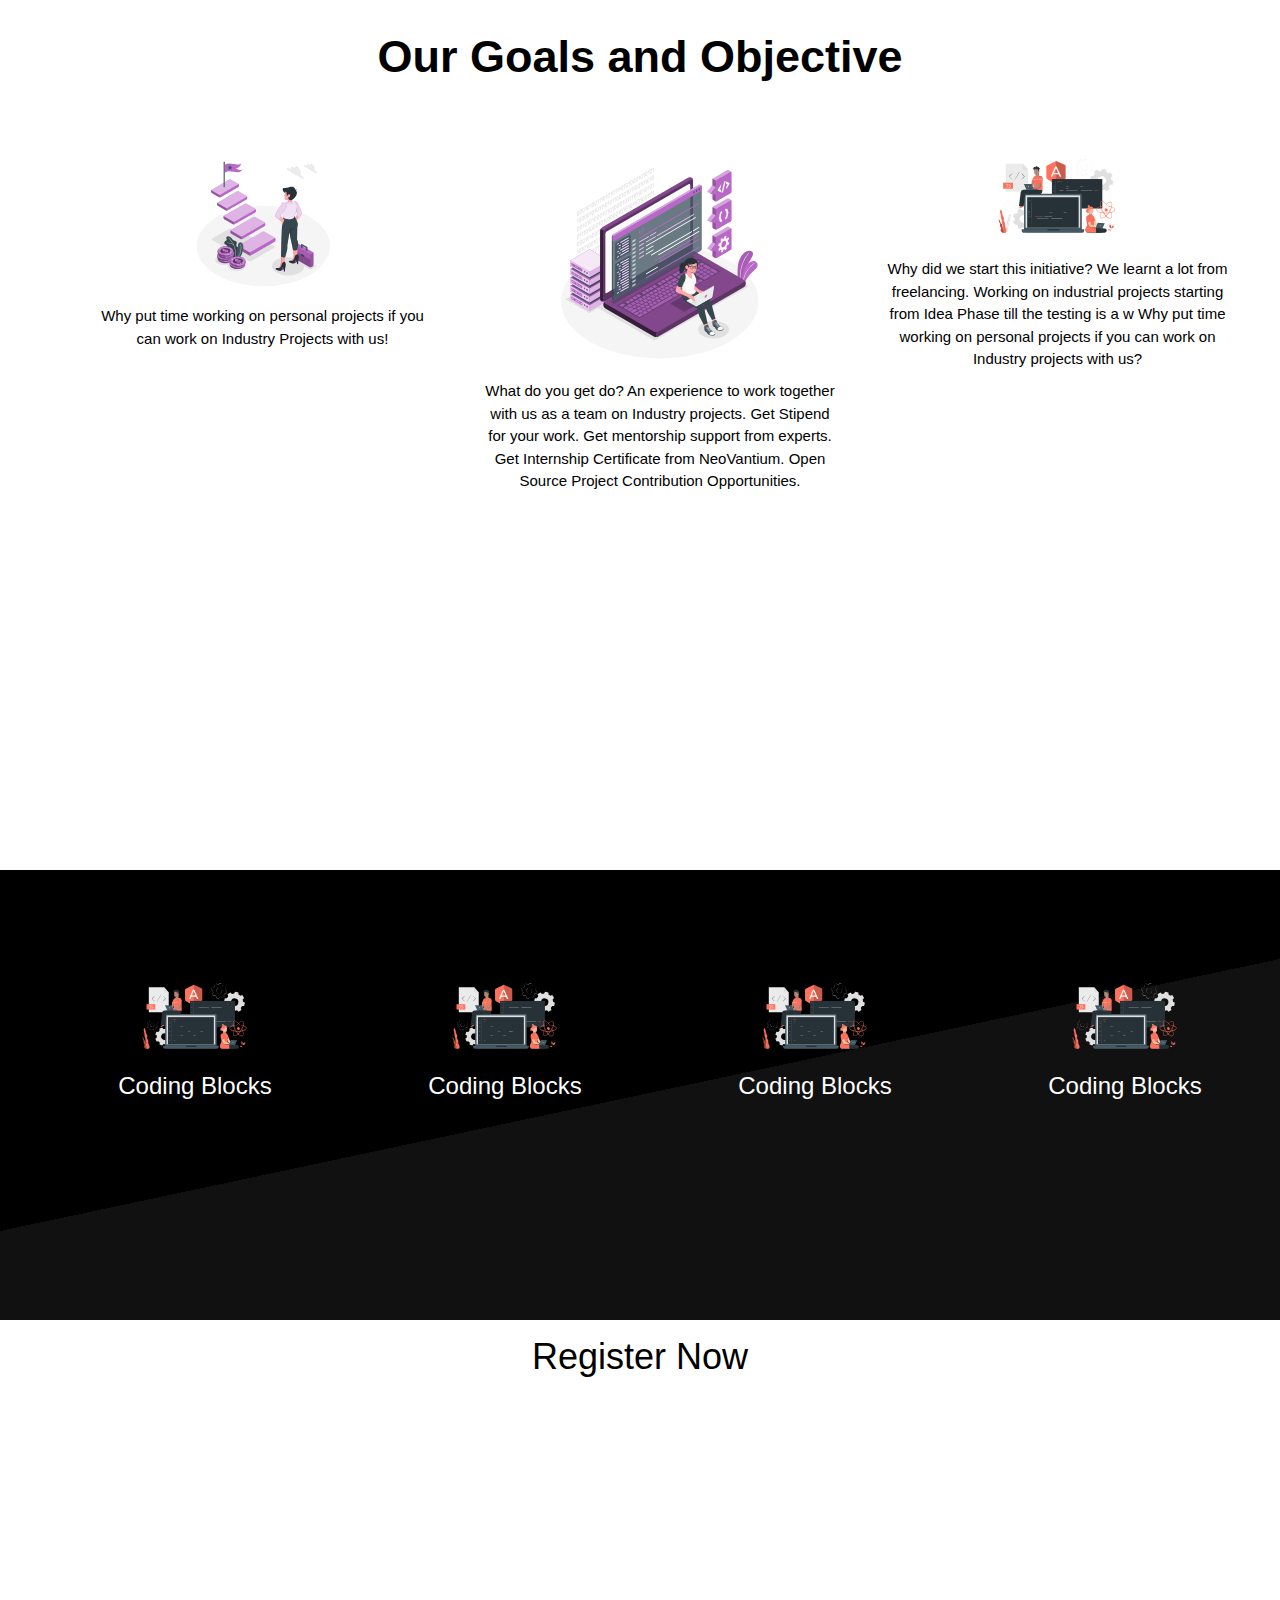
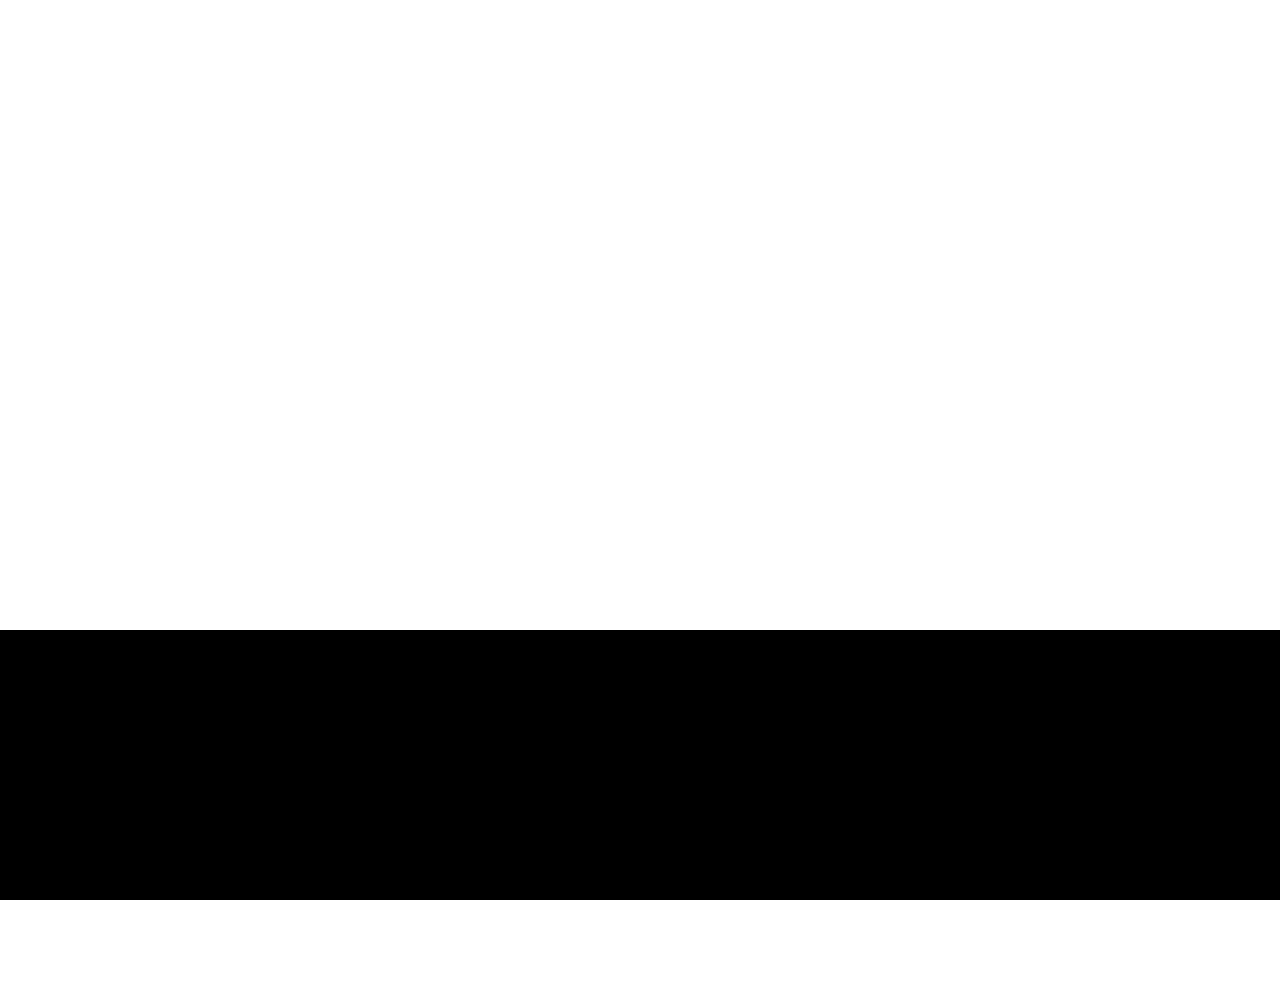
==== index.html @ f8fdfac6 "logo changed" ====
<!DOCTYPE html>
<html lang="en">
<head>
    <!-- Global site tag (gtag.js) - Google Analytics -->
    <link rel="stylesheet" href="https://www.w3schools.com/w3css/4/w3.css">
    <script async src="https://www.googletagmanager.com/gtag/js?id=UA-147438160-1"></script>
    <script>
        window.dataLayer = window.dataLayer || [];

        function gtag() {
            dataLayer.push(arguments);
        }

        gtag('js', new Date());

        gtag('config', 'UA-147438160-1');
    </script>


    <title>NeoVantium</title>

<!--    <meta http-equiv="content-type" content="text/html; charset=utf-8">-->
<!--    <meta name="description" content="Cyber Security and Machine Learning Enthusiast"/>-->
<!--    <meta name="viewport" content="width=device-width, initial-scale=1.0, user-scalable=0"/>-->
<!--    <meta name="theme-color" content="#212121">-->

<!--    <meta name="twitter:card" content="summary">-->
<!--    <meta name="twitter:site" content="Kingsmanvk">-->
<!--    <meta name="twitter:title" content="Vedant Khairnar — Cyber Security and Machine Learning Enthusiast">-->
<!--    <meta name="twitter:description" content="Cyber Security and Machine Learning Enthusiast">-->
<!--    <meta name="twitter:creator" content="@kingsmanvk">-->

<!--    <meta property="fb:admins" content="100000581280466"/>-->
<!--    <meta property="fb:app_id" content="1473140929606808"/>-->
<!--    <meta property="og:type" content="profile"/>-->
<!--    <meta property="profile:first_name" content="Vedant"/>-->
<!--    <meta property="profile:last_name" content="Khairnar"/>-->
<!--    <meta property="profile:gender" content="male"/>-->
<!--    <meta property="profile:username" content="Kingsmanvk"/>-->
<!--    <meta property="og:site_name" content="Vedant Khairnar"/>-->
<!--    <meta property="og:title" content="Vedant Khairnar — Cyber Security and Machine Learning Enthusiast"/>-->
<!--    <meta property="og:description" content="Cyber Security and Machine Learning Enthusiast"/>-->
<!--    <meta property="og:image" content="/images/sharing.png"/>-->

<!--    <meta name="google-site-verification" content="-RpIQCfiShG8MdCN9zyQwUs7j0xTHOzeqZyB7f8e0qk"/>-->

<!--    <link rel='stylesheet'-->
<!--          href='https://fonts.googleapis.com/css?family=Titillium+Web:600,300|Expletus+Sans:300,700|Domine:400,700'>-->
    <link rel="stylesheet" href="https://use.fontawesome.com/releases/v5.3.1/css/all.css">
    <link rel="stylesheet" href="https://cdn.jsdelivr.net/npm/aos@2.3.3/dist/aos.css">

    <link rel="stylesheet" href="css/base.css">
    <link rel="stylesheet" href="css/main.css">

<!--    <link rel="shortcut icon" href="logo.jpg" type="image/x-icon">-->
<!--    <link rel="icon" href="logo.jpg" type="image/x-icon">-->

    <script type='application/ld+json'>
        {
            "@context": "http://www.schema.org",
            "@type": "Person",
            "name": "Vedant Khairnar",
            "jobTitle": "Cyber Security and Machine Learning Enthusiast",
            "url": "https://vedantkhairnar.github.io",
            "address": {
                "@type": "PostalAddress",
                "addressLocality": "Nagpur",
                "addressCountry": "India"
            },
            "email": "vedron007@gmail.com",
            "birthDate": "1999-04-02",
            "sameAs": [
                "https://www.facebook.com/profile.php?id=100009440914873",
                "https://www.linkedin.com/in/vedant-khairnar-337446177/",
                "https://twitter.com/VedantKhairnar3",
                "https://github.com/VedantKhairnar",
                "https://www.instagram.com/kingsmanvk/",
                "https://steamcommunity.com/"
            ]
        }
    </script>
<!--    <meta name="viewport"-->
<!--          content="width=device-width, user-scalable=no, initial-scale=1.0, maximum-scale=1.0, minimum-scale=1.0">-->
    <link rel="stylesheet" href="https://cdnjs.cloudflare.com/ajax/libs/normalize/5.0.0/normalize.min.css">
    <link rel='stylesheet' href='https://cdnjs.cloudflare.com/ajax/libs/Swiper/4.3.5/css/swiper.min.css'>


</head>
<body id="top">

<section id="home" class="s-home target-section">
    <div class="shadow-overlay" id="wave"></div>
    <div class="home-content">
        <div class="row home-content__main" style="display: flex;flex-direction: column;text-align: center;align-items: center">

            <img src="./images/NeoVantium.png" alt="NeoVantium" style="width: 40%;margin-top: -20%; ">
            <div style="color: white;font-size: 3rem;;">Opening Door to Freelancing World</div>
        </div>
    </div>
<!--    <a href="#about" class="home-scroll smoothscroll">-->
<!--        <span class="home-scroll__text">Scroll Down</span>-->
<!--        <span class="home-scroll__icon"></span>-->
<!--    </a>-->
</section>
<!--<div id="preloader">-->
<!--    <div id="loader"></div>-->
<!--</div>-->





<div class="ourGoals  " style="height: 100vh ;background-color: white ;text-align: center ;justify-content: center">
     <br>
    <span style="font-size: 3em;font-weight: bold">Our Goals and Objective</span>
    <br><br> <br>
    <ul style="display: flex;flex-direction: row;justify-content: space-evenly;flex-wrap: wrap;list-style: none">
        <li class="" style="max-width: 350px ;flex: 1">
<img src="./images/Goal-amico.svg" style="max-width: 40% ;flex: 1">
            <p>Why put time working on personal projects if you can work on Industry Projects with us!</p>
        </li>
        <li  style="max-width: 350px ;flex: 1;margin-top: 5px" >
            <img  src="./images/Coding-amico.svg" style="max-width: 60% ;flex: 1">
            <p>What do you get do?

                An experience to work together with us as a team on Industry projects.
                Get Stipend for your work.
                Get mentorship support from experts.
                Get Internship Certificate from NeoVantium.
                Open Source Project Contribution Opportunities.</p>
        </li>
        <li style="max-width: 350px ;flex: 1">
            <img src="./images/JavaScript%20frameworks-pana.svg" style="max-width: 40% ;flex: 1">
            <p>Why did we start this initiative?

                We learnt a lot from freelancing. Working on industrial projects starting from Idea Phase till the testing is a w
                Why put time working on personal projects if you can work on Industry projects with us?</p>
        </li>
    </ul>
</div>
<div class="ourGoals" style="height: 50vh;margin-top: -30px ;text-align: center;background: linear-gradient(168deg, black 50%, #111111 0);">
    <span style="font-size: 4em;font-weight: bold">Our Sponsors</span>
<ul style="display: flex ;list-style: none;flex-wrap: wrap">
    <li style="max-width: 350px ;flex: 1"><a href="#"><img src="./images/JavaScript%20frameworks-pana.svg" style="max-width: 40% ;flex: 1"></a> <h3 style="color: white">Coding Blocks</h3></li>
    <li style="max-width: 350px ;flex: 1"><a href="#"> <img src="./images/JavaScript%20frameworks-pana.svg" style="max-width: 40% ;flex: 1"></a><h3 style="color: white">Coding Blocks</h3></li>
    <li style="max-width: 350px ;flex: 1"><a href="#"> <img src="./images/JavaScript%20frameworks-pana.svg" style="max-width: 40% ;flex: 1"></a><h3 style="color: white">Coding Blocks</h3></li>
    <li style="max-width: 350px ;flex: 1"><a href="#"> <img src="./images/JavaScript%20frameworks-pana.svg" style="max-width: 40% ;flex: 1"></a><h3 style="color: white">Coding Blocks</h3></li>

</ul>
</div>
<div class="ourGoals" style="height: 100vh ;text-align: center;background-color: white">
    <h1>Register Now</h1>
    <div class="cognito">
        <script src="https://www.cognitoforms.com/s/sWXdpaJol0aADceBAxfaHA"></script>
        <script>Cognito.load("forms", { id: "1" });</script>
    </div>
</div>

<div class="ourGoals" style="height: 30vh ;background-color: black">

<!--   <a href="https://www.linkedin.com/company/neovantium/"><img src="./images/" alt="LinkedIn"> </a>-->
<!--    <a href="https://www.instagram.com/neovantium/"><img src="./images/" alt="Instagram"> </a>-->
<!--    <a href="https://medium.com/@neovantium"><img src="./images/" alt="Medium"> </a>-->
<!--    <a href="neovantium@gmail.com"><img src="./images/" alt="Gmail"> </a>-->

    <div class="row" data-aos="fade-up">
        <div class="col-full tab-full contact-secondary">
            <br><br>
            <h3 class="subhead subhead--light"> Our Social Presence</h3>
            <ul class="contact-social">

<!--                <li><a target="_blank" rel="noopener" href="https://github.com/VedantKhairnar" title="GitHub"><i-->
<!--                        class="fab fa-github"></i></a></li>-->
                <li><a target="_blank" rel="noopener" href="https://www.instagram.com/neovantium/" title="Instagram"><i
                        class="fab fa-instagram"></i></a></li>
                <li><a target="_blank" rel="noopener" href="https://www.linkedin.com/company/neovantium/"
                       title="LinkedIn"><i class="fab fa-linkedin"></i></a></li>
<!--                <li><a target="_blank" rel="noopener" href="https://www.facebook.com/profile.php?id=100009440914873"-->
<!--                       title="Facebook"><i class="fab fa-facebook"></i></a></li>-->
                <li><a target="_blank" rel="noopener" href="https://twitter.com/VedantKhairnar3" title="Twitter"><i
                        class="fab fa-twitter"></i></a></li>
<!--                <li><a target="_blank" rel="noopener"-->
<!--                       href="https://open.spotify.com/user/tkez055z1jai9uero7jw1qa5z?si=jrBr5LzNSMeRFNHv7JeEDw"-->
<!--                       title="Spotify"><i class="fab fa-spotify"></i></a></li>-->
<!--                <li><a target="_blank" rel="noopener" href="https://www.hackerrank.com/Kingsmanvk" title="HackerRank"><i-->
<!--                        class="fab fa-hackerrank"></i></a></li>-->
                <li><a target="_blank" rel="noopener" href="https://www.quora.com/profile/Vedant-Khairnar"
                       title="Quora"><i class="fab fa-quora"></i></a></li>
<!--                <li><a target="_blank" rel="noopener" href="https://stackoverflow.com/users/11176566/kingsmanvk"-->
<!--                       title="Stack Overflow"><i class="fab fa-stack-overflow"></i></a></li>-->
<!--                <li><a target="_blank" rel="noopener" href="https://in.pinterest.com/vedantkhairnar/" title="Pinterest"><i-->
<!--                        class="fab fa-pinterest"></i></a></li>-->
                <li><a target="_blank" rel="noopener" href="https://t.me/Kingsmanvk/" title="Telegram"><i
                        class="fab fa-telegram-plane"></i></a></li>
                <li><a target="_blank" rel="noopener" href="" title="Discord : Kingsmanvk#8291"><i
                        class="fab fa-discord"></i></a></li>
<!--                <li><a target="_blank" rel="noopener" href="https://sourcerer.io/vedantkhairnar" title="GitHub"><img-->
<!--                        src="images/icons/sourcerer3.png" height="32px" alt="Sourcerer"></a></li>-->
<!--                <li><a target="_blank" rel="noopener" href="https://www.gitmemory.com/VedantKhairnar"-->
<!--                       title="Git Memory"><i-->
<!--                        class="fab fa-git"></i></a></li>-->
                <li><a target="_blank" rel="noopener" href="https://medium.com/@neovantium" title="Medium"><i
                        class="fab fa-medium"></i></a></li>
<!--                <li><a target="_blank" rel="noopener" href="https://www.twitch.tv/kingsmanvk" title="Twitch"><i-->
<!--                        class="fab fa-twitch"></i></a></li>-->


            </ul>
        </div>
    </div>
</div>
<script src="https://cdn.jsdelivr.net/npm/jquery@3.2.1/dist/jquery.min.js"></script>
<script src="https://cdn.jsdelivr.net/npm/aos@2.3.3/dist/aos.min.js"></script>
<script src="https://cdn.jsdelivr.net/npm/three@0.96.0/build/three.min.js"></script>
<script src="https://cdn.jsdelivr.net/npm/three@0.96.0/examples/js/renderers/CanvasRenderer.js"></script>
<script src="https://cdn.jsdelivr.net/npm/three@0.96.0/examples/js/renderers/Projector.js"></script>
<script src="js/main.js"></script>
<script src='https://cdnjs.cloudflare.com/ajax/libs/jquery/3.3.1/jquery.min.js'></script>
<script src='https://cdnjs.cloudflare.com/ajax/libs/Swiper/4.3.5/js/swiper.min.js'></script>
<script src="./js/script.js"></script>
</body>
</html>
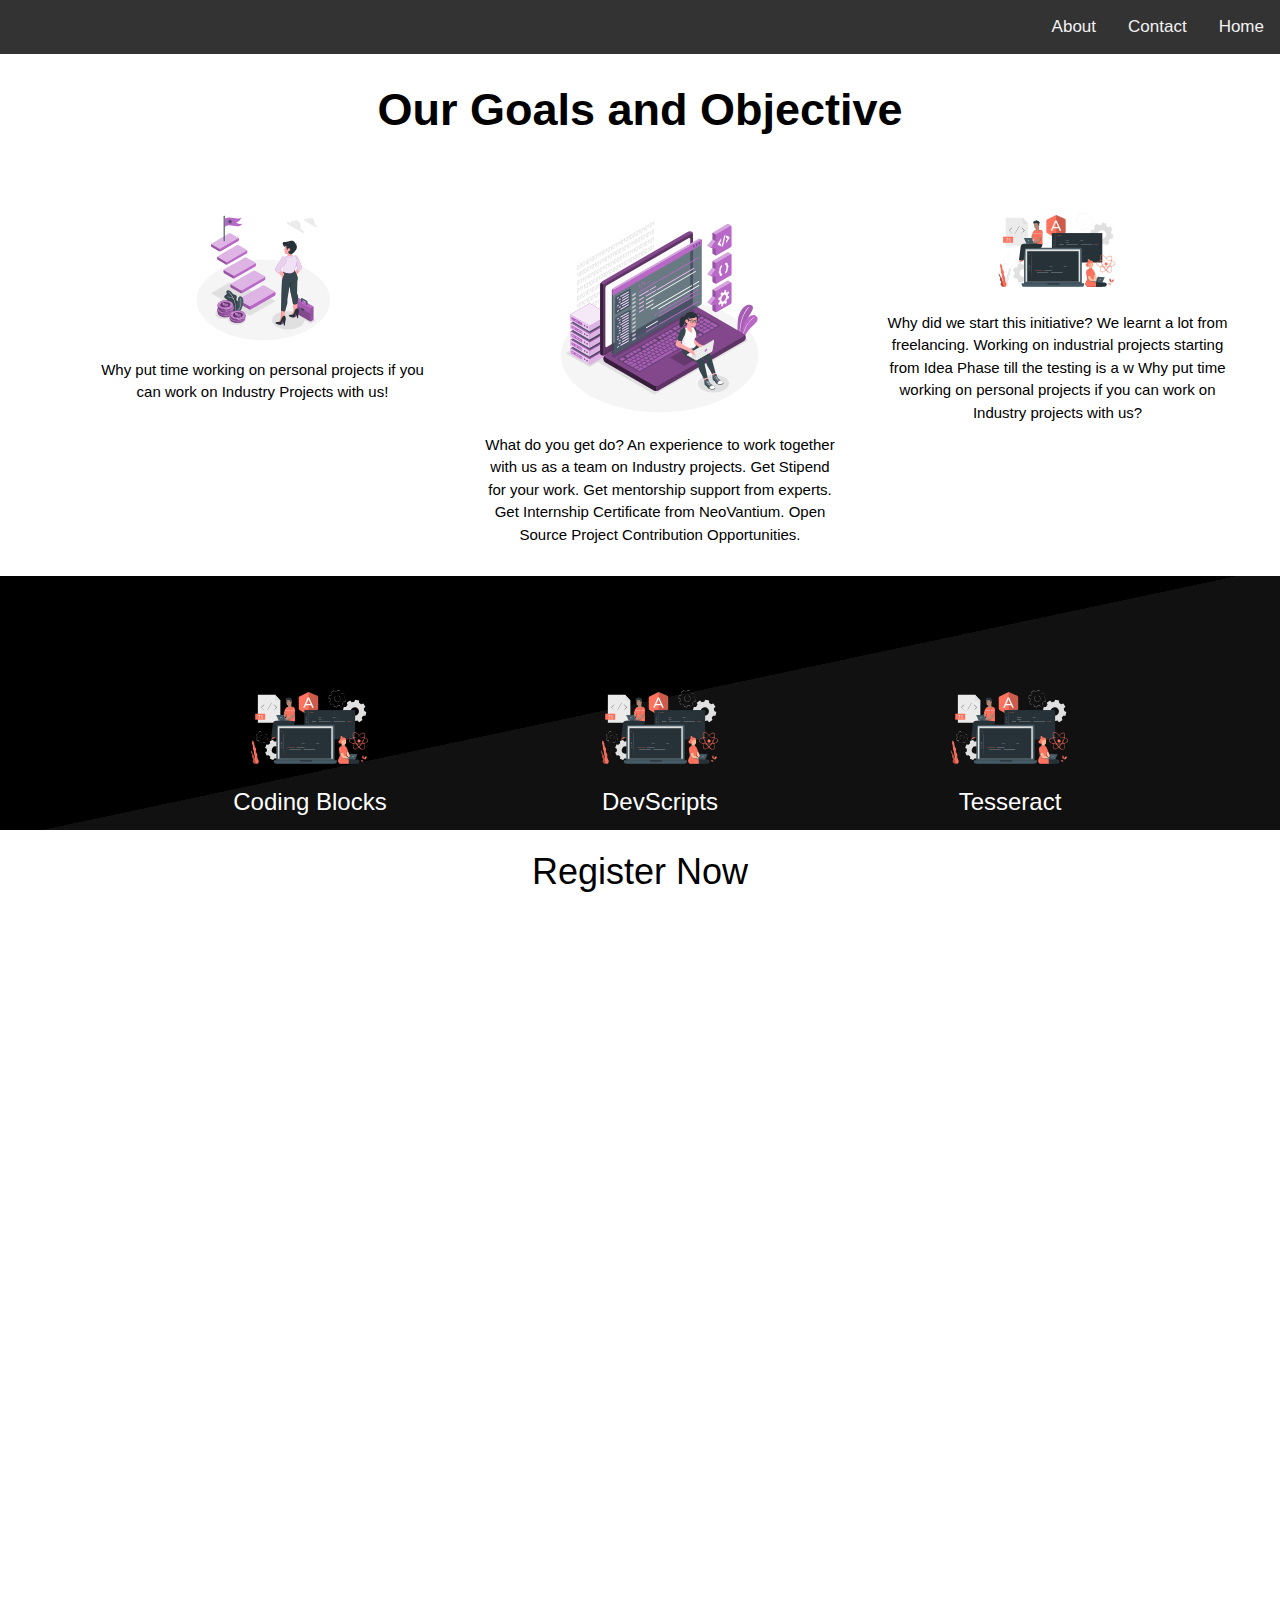
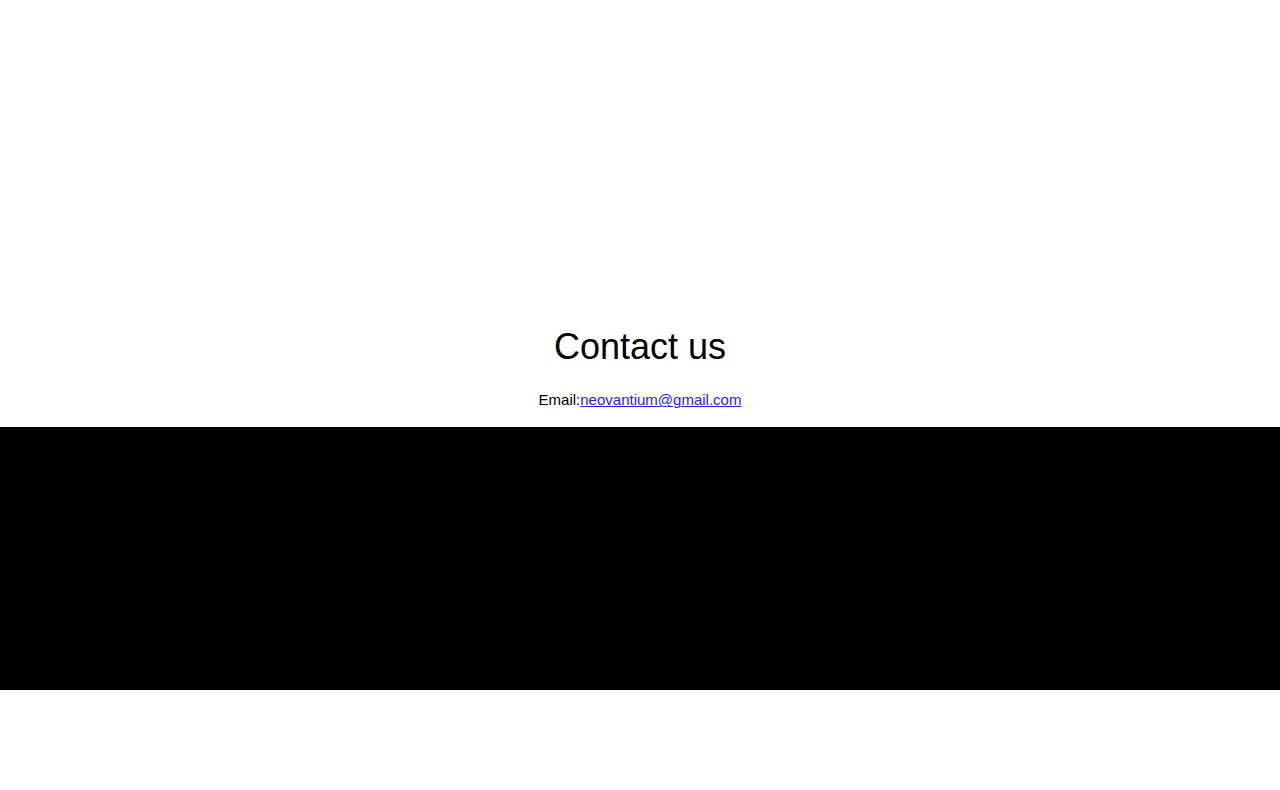
==== commit 2ba301e6: "Update index.html" ====
--- a/index.html
+++ b/index.html
@@ -55,38 +55,80 @@
 <!--    <link rel="shortcut icon" href="logo.jpg" type="image/x-icon">-->
 <!--    <link rel="icon" href="logo.jpg" type="image/x-icon">-->
 
-    <script type='application/ld+json'>
-        {
-            "@context": "http://www.schema.org",
-            "@type": "Person",
-            "name": "Vedant Khairnar",
-            "jobTitle": "Cyber Security and Machine Learning Enthusiast",
-            "url": "https://vedantkhairnar.github.io",
-            "address": {
-                "@type": "PostalAddress",
-                "addressLocality": "Nagpur",
-                "addressCountry": "India"
-            },
-            "email": "vedron007@gmail.com",
-            "birthDate": "1999-04-02",
-            "sameAs": [
-                "https://www.facebook.com/profile.php?id=100009440914873",
-                "https://www.linkedin.com/in/vedant-khairnar-337446177/",
-                "https://twitter.com/VedantKhairnar3",
-                "https://github.com/VedantKhairnar",
-                "https://www.instagram.com/kingsmanvk/",
-                "https://steamcommunity.com/"
-            ]
-        }
-    </script>
+
 <!--    <meta name="viewport"-->
 <!--          content="width=device-width, user-scalable=no, initial-scale=1.0, maximum-scale=1.0, minimum-scale=1.0">-->
     <link rel="stylesheet" href="https://cdnjs.cloudflare.com/ajax/libs/normalize/5.0.0/normalize.min.css">
     <link rel='stylesheet' href='https://cdnjs.cloudflare.com/ajax/libs/Swiper/4.3.5/css/swiper.min.css'>
-
+    <style>
+        body {
+            margin: 0;
+            font-family: Arial, Helvetica, sans-serif;
+        }
+
+        .topnav {
+            overflow: hidden;
+            background-color: #333;
+        }
+
+        .topnav a {
+            float: right;
+            display: block;
+            color: #f2f2f2;
+            text-align: center;
+            padding: 14px 16px;
+            text-decoration: none;
+            font-size: 17px;
+        }
+
+        .topnav a:hover {
+            background-color: darkblue;
+            color: white;
+        }
+
+        /*.topnav a.active {*/
+        /*    !*background-color: darkslateblue;*!*/
+        /*    color: red;*/
+        /*}*/
+
+        .topnav .icon {
+            display: none;
+        }
+
+        @media screen and (max-width: 600px) {
+            .topnav a:not(:first-child) {display: none;}
+            .topnav a.icon {
+                float: right;
+                display: block;
+            }
+        }
+
+        @media screen and (max-width: 600px) {
+            .topnav.responsive {position: relative;}
+            .topnav.responsive .icon {
+                position: absolute;
+                right: 0;
+                top: 0;
+            }
+            .topnav.responsive a {
+                float: none;
+                display: block;
+                text-align: left;
+            }
+        }
+    </style>
 
 </head>
 <body id="top">
+<div class="topnav" id="myTopnav">
+    <a href="#home" class="active">Home</a>
+<!--    <a href="#news">News</a>-->
+    <a href="#contact">Contact</a>
+    <a href="aboutus.html">About</a>
+    <a href="javascript:void(0);" class="icon" onclick="myFunction()">
+        <i class="fa fa-bars"></i>
+    </a>
+</div>
 
 <section id="home" class="s-home target-section">
     <div class="shadow-overlay" id="wave"></div>
@@ -110,16 +152,16 @@
 
 
 
-<div class="ourGoals  " style="height: 100vh ;background-color: white ;text-align: center ;justify-content: center">
+<div class="ourGoals  " style="background-color: white ;text-align: center ;justify-content: center">
      <br>
     <span style="font-size: 3em;font-weight: bold">Our Goals and Objective</span>
     <br><br> <br>
     <ul style="display: flex;flex-direction: row;justify-content: space-evenly;flex-wrap: wrap;list-style: none">
-        <li class="" style="max-width: 350px ;flex: 1">
-<img src="./images/Goal-amico.svg" style="max-width: 40% ;flex: 1">
+        <li class="" style="max-width: 350px ">
+<img src="./images/Goal-amico.svg" style="max-width: 40% ">
             <p>Why put time working on personal projects if you can work on Industry Projects with us!</p>
         </li>
-        <li  style="max-width: 350px ;flex: 1;margin-top: 5px" >
+        <li  style="max-width: 350px ;margin-top: 5px" >
             <img  src="./images/Coding-amico.svg" style="max-width: 60% ;flex: 1">
             <p>What do you get do?
 
@@ -129,8 +171,8 @@
                 Get Internship Certificate from NeoVantium.
                 Open Source Project Contribution Opportunities.</p>
         </li>
-        <li style="max-width: 350px ;flex: 1">
-            <img src="./images/JavaScript%20frameworks-pana.svg" style="max-width: 40% ;flex: 1">
+        <li style="max-width: 350px ">
+            <img src="./images/JavaScript%20frameworks-pana.svg" style="max-width: 40%">
             <p>Why did we start this initiative?
 
                 We learnt a lot from freelancing. Working on industrial projects starting from Idea Phase till the testing is a w
@@ -138,13 +180,12 @@
         </li>
     </ul>
 </div>
-<div class="ourGoals" style="height: 50vh;margin-top: -30px ;text-align: center;background: linear-gradient(168deg, black 50%, #111111 0);">
+<div  style="text-align: center;background: linear-gradient(168deg, black 50%, #111111 0);">
     <span style="font-size: 4em;font-weight: bold">Our Sponsors</span>
-<ul style="display: flex ;list-style: none;flex-wrap: wrap">
-    <li style="max-width: 350px ;flex: 1"><a href="#"><img src="./images/JavaScript%20frameworks-pana.svg" style="max-width: 40% ;flex: 1"></a> <h3 style="color: white">Coding Blocks</h3></li>
-    <li style="max-width: 350px ;flex: 1"><a href="#"> <img src="./images/JavaScript%20frameworks-pana.svg" style="max-width: 40% ;flex: 1"></a><h3 style="color: white">Coding Blocks</h3></li>
-    <li style="max-width: 350px ;flex: 1"><a href="#"> <img src="./images/JavaScript%20frameworks-pana.svg" style="max-width: 40% ;flex: 1"></a><h3 style="color: white">Coding Blocks</h3></li>
-    <li style="max-width: 350px ;flex: 1"><a href="#"> <img src="./images/JavaScript%20frameworks-pana.svg" style="max-width: 40% ;flex: 1"></a><h3 style="color: white">Coding Blocks</h3></li>
+<ul style="display: flex ;list-style: none;flex-wrap: wrap ;justify-content: center">
+    <li style="min-width: 350px "><a href="#"><img src="./images/JavaScript%20frameworks-pana.svg" style="max-width: 40% "></a> <h3 style="color: white">Coding Blocks</h3></li>
+    <li style="min-width: 350px "><a href="#"> <img src="./images/JavaScript%20frameworks-pana.svg" style="max-width: 40%"></a><h3 style="color: white">DevScripts</h3></li>
+    <li style="min-width: 350px "><a href="#"> <img src="./images/JavaScript%20frameworks-pana.svg" style="max-width: 40% "></a><h3 style="color: white">Tesseract</h3></li>
 
 </ul>
 </div>
@@ -155,8 +196,26 @@
         <script>Cognito.load("forms", { id: "1" });</script>
     </div>
 </div>
-
-<div class="ourGoals" style="height: 30vh ;background-color: black">
+<div id="aboutus" style="justify-content: center ;color: white;text-align: center">
+  <h2>About us</h2>
+
+    <p style="max-width: 50%;margin-left: 25%">
+        Why did we start this initiative?<br>
+
+        We learnt a lot from freelancing. Working on industrial projects starting from Idea Phase till the testing is a w
+        Why put time working on personal projects if you can work on Industry projects with us?</p>
+
+
+</div>
+<div id="contact" style="justify-content: center ;background-color: white;text-align: center">
+    <h1>Contact us</h1>
+
+    <p style="max-width: 50%;margin-left: 25%">
+
+       Email:<a href="mailto:neovantium@gmail.com" style="color: #1d24fe">neovantium@gmail.com</a></a>
+    </p>
+</div>
+<div style="background-color: black">
 
 <!--   <a href="https://www.linkedin.com/company/neovantium/"><img src="./images/" alt="LinkedIn"> </a>-->
 <!--    <a href="https://www.instagram.com/neovantium/"><img src="./images/" alt="Instagram"> </a>-->
@@ -209,6 +268,16 @@
         </div>
     </div>
 </div>
+<script>
+    function myFunction() {
+        var x = document.getElementById("myTopnav");
+        if (x.className === "topnav") {
+            x.className += " responsive";
+        } else {
+            x.className = "topnav";
+        }
+    }
+</script>
 <script src="https://cdn.jsdelivr.net/npm/jquery@3.2.1/dist/jquery.min.js"></script>
 <script src="https://cdn.jsdelivr.net/npm/aos@2.3.3/dist/aos.min.js"></script>
 <script src="https://cdn.jsdelivr.net/npm/three@0.96.0/build/three.min.js"></script>
@@ -218,5 +287,6 @@
 <script src='https://cdnjs.cloudflare.com/ajax/libs/jquery/3.3.1/jquery.min.js'></script>
 <script src='https://cdnjs.cloudflare.com/ajax/libs/Swiper/4.3.5/js/swiper.min.js'></script>
 <script src="./js/script.js"></script>
+
 </body>
 </html>
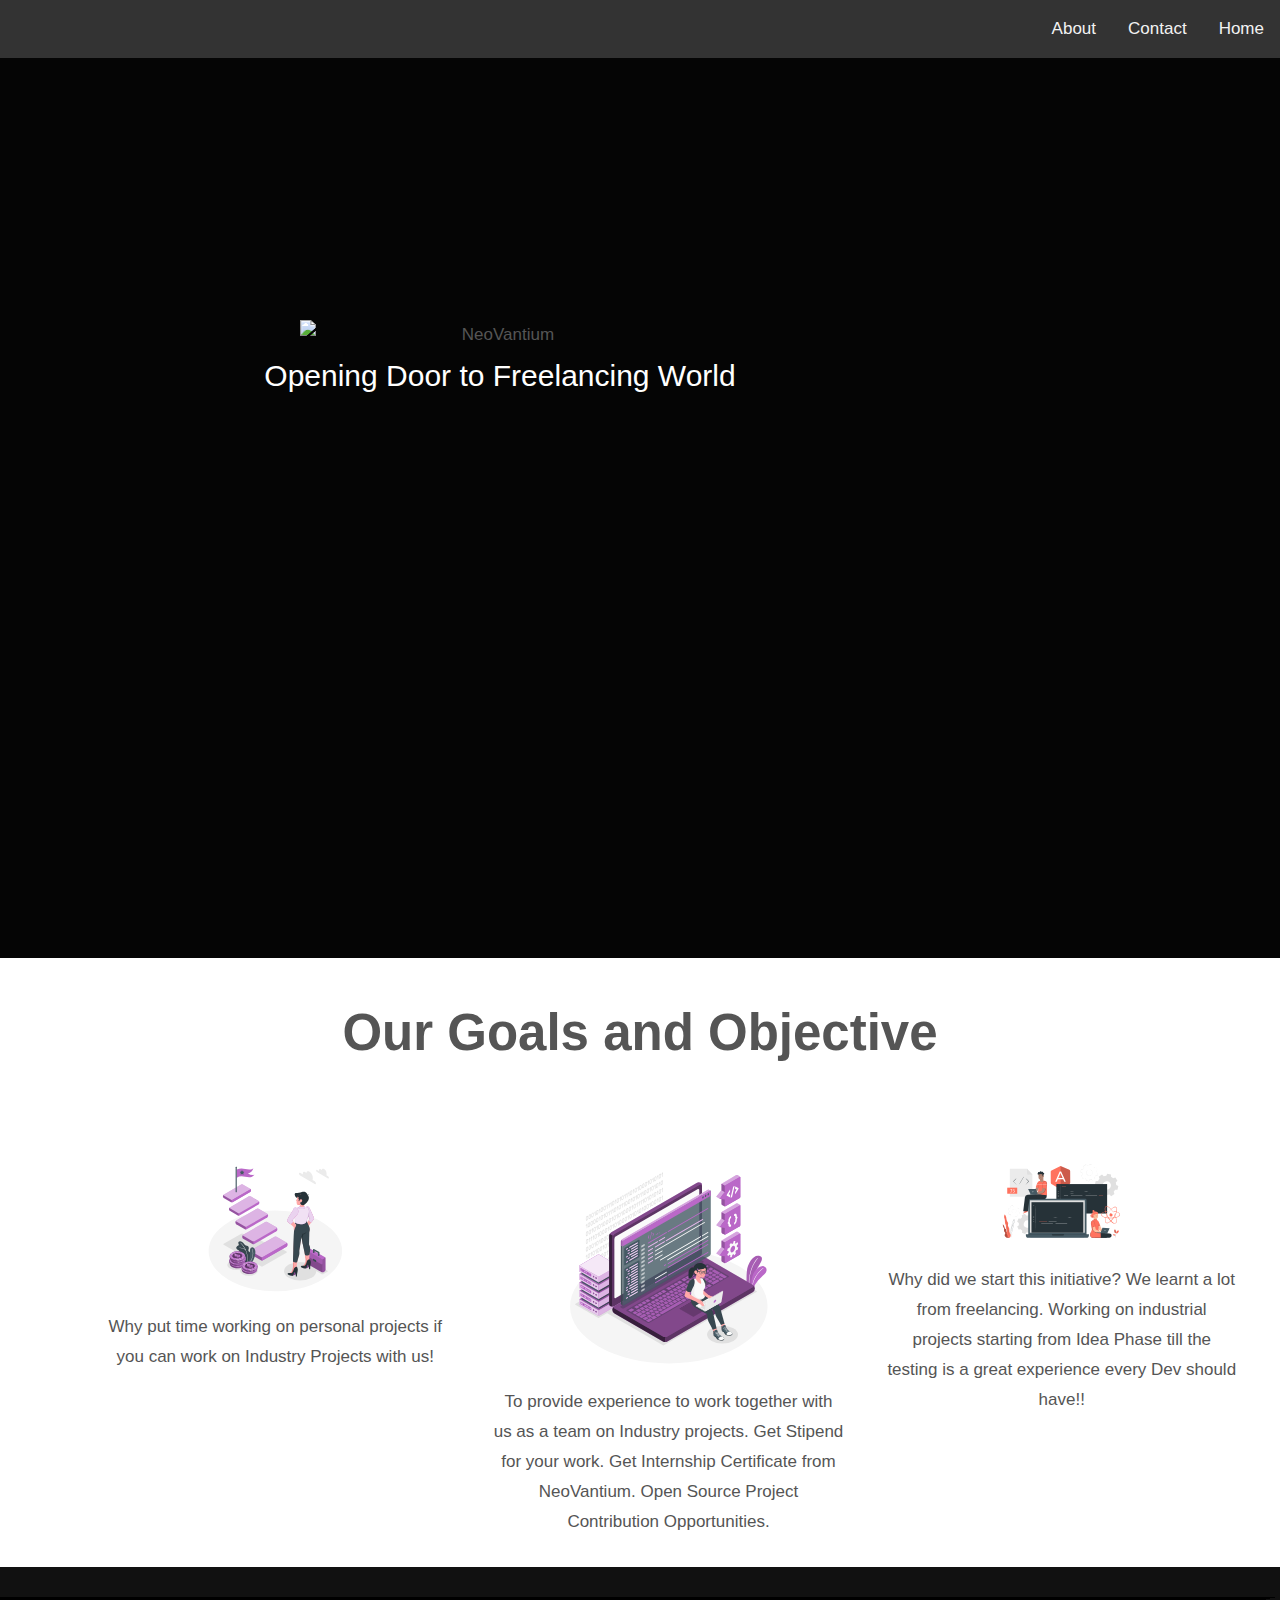
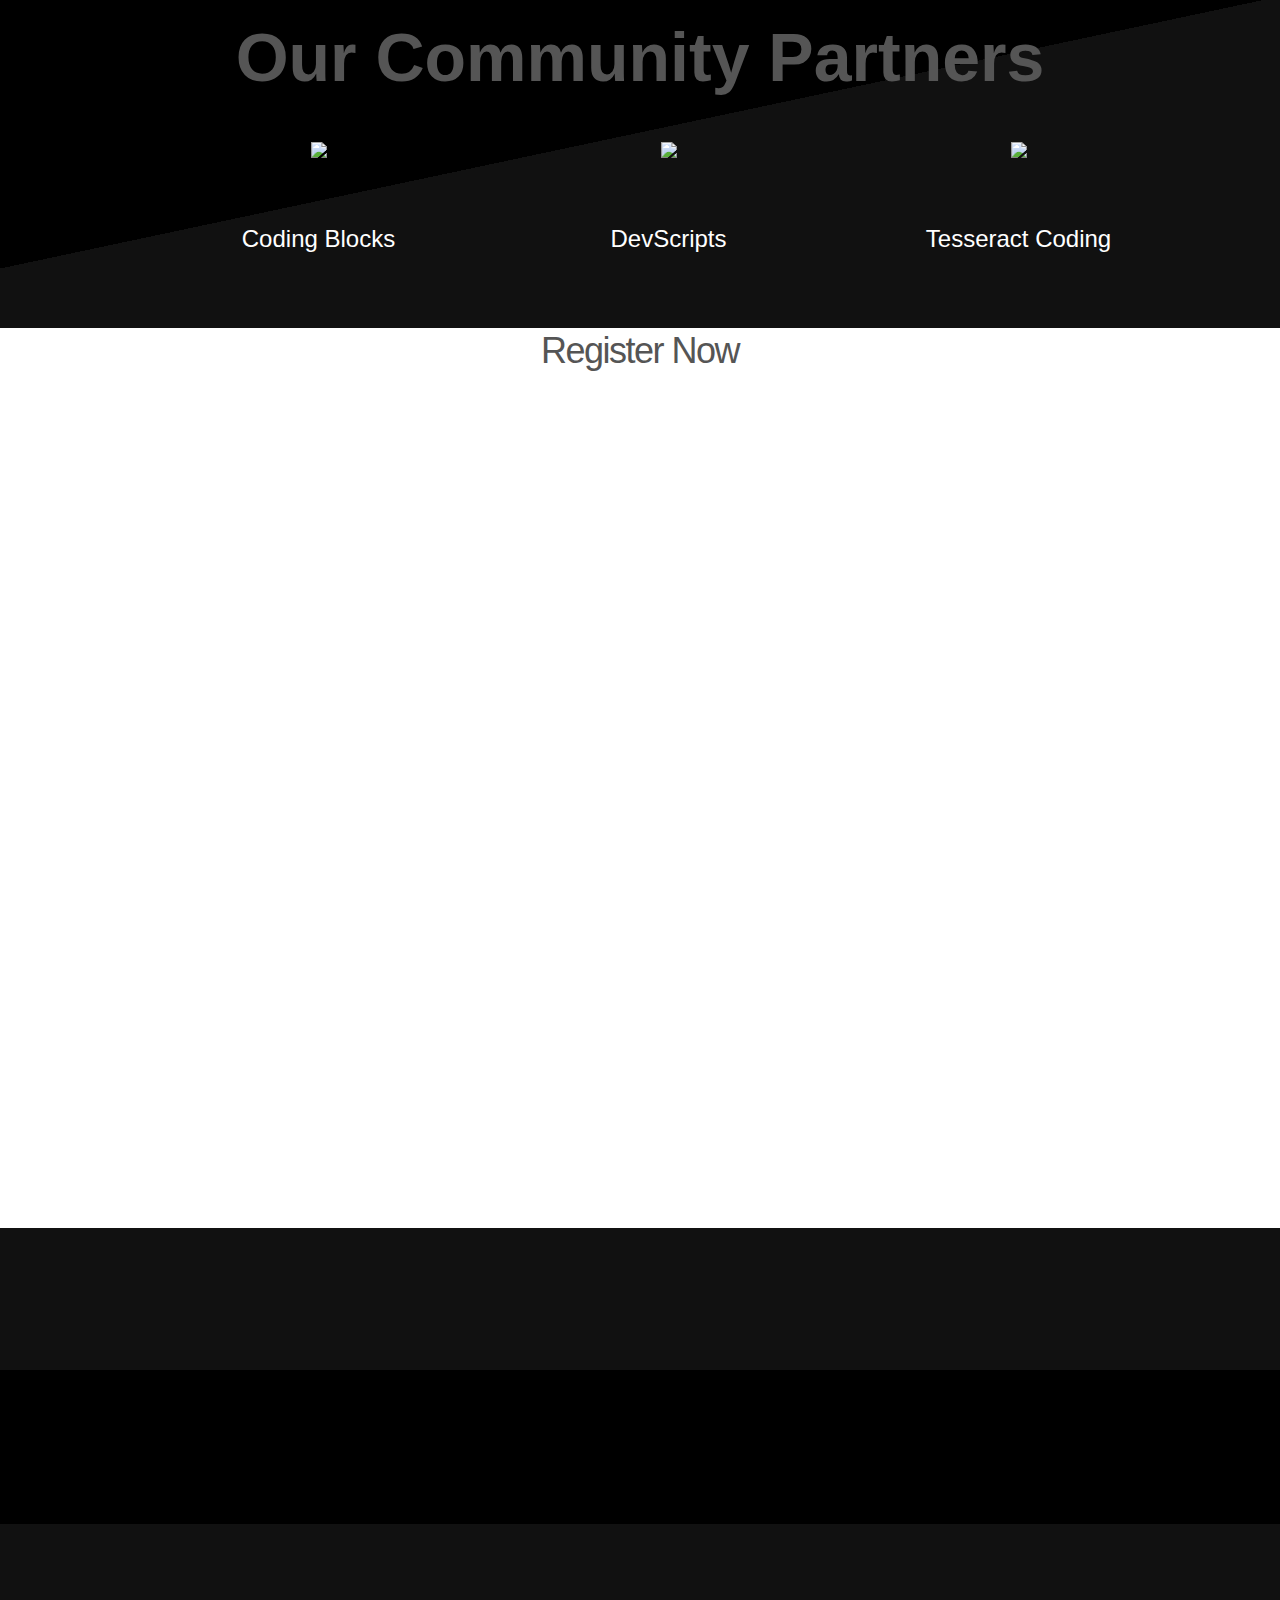
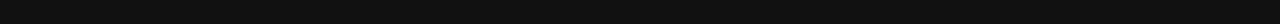
==== commit a54ff8a2: "Update 2.1" ====
--- a/index.html
+++ b/index.html
@@ -19,45 +19,47 @@
 
     <title>NeoVantium</title>
 
-<!--    <meta http-equiv="content-type" content="text/html; charset=utf-8">-->
-<!--    <meta name="description" content="Cyber Security and Machine Learning Enthusiast"/>-->
-<!--    <meta name="viewport" content="width=device-width, initial-scale=1.0, user-scalable=0"/>-->
-<!--    <meta name="theme-color" content="#212121">-->
-
-<!--    <meta name="twitter:card" content="summary">-->
-<!--    <meta name="twitter:site" content="Kingsmanvk">-->
-<!--    <meta name="twitter:title" content="Vedant Khairnar — Cyber Security and Machine Learning Enthusiast">-->
-<!--    <meta name="twitter:description" content="Cyber Security and Machine Learning Enthusiast">-->
-<!--    <meta name="twitter:creator" content="@kingsmanvk">-->
-
-<!--    <meta property="fb:admins" content="100000581280466"/>-->
-<!--    <meta property="fb:app_id" content="1473140929606808"/>-->
-<!--    <meta property="og:type" content="profile"/>-->
-<!--    <meta property="profile:first_name" content="Vedant"/>-->
-<!--    <meta property="profile:last_name" content="Khairnar"/>-->
-<!--    <meta property="profile:gender" content="male"/>-->
-<!--    <meta property="profile:username" content="Kingsmanvk"/>-->
-<!--    <meta property="og:site_name" content="Vedant Khairnar"/>-->
-<!--    <meta property="og:title" content="Vedant Khairnar — Cyber Security and Machine Learning Enthusiast"/>-->
-<!--    <meta property="og:description" content="Cyber Security and Machine Learning Enthusiast"/>-->
-<!--    <meta property="og:image" content="/images/sharing.png"/>-->
-
-<!--    <meta name="google-site-verification" content="-RpIQCfiShG8MdCN9zyQwUs7j0xTHOzeqZyB7f8e0qk"/>-->
-
-<!--    <link rel='stylesheet'-->
-<!--          href='https://fonts.googleapis.com/css?family=Titillium+Web:600,300|Expletus+Sans:300,700|Domine:400,700'>-->
+    <meta http-equiv="content-type" content="text/html; charset=utf-8">
+    <meta name="description" content="Opening Door to Freelancing"/>
+    <meta name="viewport" content="width=device-width, initial-scale=1.0, user-scalable=0"/>
+    <meta name="theme-color" content="#212121">
+
+    <meta name="twitter:card" content="summary">
+    <meta name="twitter:site" content="NeoVantium">
+    <meta name="twitter:title" content="NeoVantium">
+    <meta name="twitter:description" content="Opening Door to Freelancing">
+    <meta name="twitter:creator" content="@kingsmanvk">
+
+    <meta property="fb:admins" content="100000581280466"/>
+    <meta property="fb:app_id" content="1473140929606808"/>
+    <meta property="og:type" content="profile"/>
+    <meta property="profile:first_name" content="Vedant"/>
+    <meta property="profile:last_name" content="Khairnar"/>
+    <meta property="profile:gender" content="male"/>
+    <meta property="profile:username" content="Kingsmanvk"/>
+    <meta property="og:site_name" content="Vedant Khairnar"/>
+    <meta property="og:title" content="NeoVantium"/>
+    <meta property="og:description" content="Opening Door to Freelancing"/>
+    <meta property="og:image" content="/images/sharing.png"/>
+
+    <meta name="google-site-verification" content="-RpIQCfiShG8MdCN9zyQwUs7j0xTHOzeqZyB7f8e0qk"/>
+
+    <link rel='stylesheet'
+          href='https://fonts.googleapis.com/css?family=Titillium+Web:600,300|Expletus+Sans:300,700|Domine:400,700'>
     <link rel="stylesheet" href="https://use.fontawesome.com/releases/v5.3.1/css/all.css">
     <link rel="stylesheet" href="https://cdn.jsdelivr.net/npm/aos@2.3.3/dist/aos.css">
 
     <link rel="stylesheet" href="css/base.css">
     <link rel="stylesheet" href="css/main.css">
-
-<!--    <link rel="shortcut icon" href="logo.jpg" type="image/x-icon">-->
-<!--    <link rel="icon" href="logo.jpg" type="image/x-icon">-->
-
-
-<!--    <meta name="viewport"-->
-<!--          content="width=device-width, user-scalable=no, initial-scale=1.0, maximum-scale=1.0, minimum-scale=1.0">-->
+    <meta name="viewport" content="width=device-width, initial-scale=1">
+    <link rel="stylesheet" href="https://cdnjs.cloudflare.com/ajax/libs/normalize/5.0.0/normalize.min.css">
+
+    <!--    <link rel="shortcut icon" href="logo.jpg" type="image/x-icon">-->
+    <!--    <link rel="icon" href="logo.jpg" type="image/x-icon">-->
+
+
+    <!--    <meta name="viewport"-->
+    <!--          content="width=device-width, user-scalable=no, initial-scale=1.0, maximum-scale=1.0, minimum-scale=1.0">-->
     <link rel="stylesheet" href="https://cdnjs.cloudflare.com/ajax/libs/normalize/5.0.0/normalize.min.css">
     <link rel='stylesheet' href='https://cdnjs.cloudflare.com/ajax/libs/Swiper/4.3.5/css/swiper.min.css'>
     <style>
@@ -96,7 +98,10 @@
         }
 
         @media screen and (max-width: 600px) {
-            .topnav a:not(:first-child) {display: none;}
+            .topnav a:not(:first-child) {
+                display: none;
+            }
+
             .topnav a.icon {
                 float: right;
                 display: block;
@@ -104,12 +109,16 @@
         }
 
         @media screen and (max-width: 600px) {
-            .topnav.responsive {position: relative;}
+            .topnav.responsive {
+                position: relative;
+            }
+
             .topnav.responsive .icon {
                 position: absolute;
                 right: 0;
                 top: 0;
             }
+
             .topnav.responsive a {
                 float: none;
                 display: block;
@@ -122,7 +131,7 @@
 <body id="top">
 <div class="topnav" id="myTopnav">
     <a href="#home" class="active">Home</a>
-<!--    <a href="#news">News</a>-->
+    <!--    <a href="#news">News</a>-->
     <a href="#contact">Contact</a>
     <a href="aboutus.html">About</a>
     <a href="javascript:void(0);" class="icon" onclick="myFunction()">
@@ -133,94 +142,93 @@
 <section id="home" class="s-home target-section">
     <div class="shadow-overlay" id="wave"></div>
     <div class="home-content">
-        <div class="row home-content__main" style="display: flex;flex-direction: column;text-align: center;align-items: center">
+        <div class="row home-content__main"
+             style="display: flex;flex-direction: column;text-align: center;align-items: center">
 
             <img src="./images/NeoVantium.png" alt="NeoVantium" style="width: 40%;margin-top: -20%; ">
             <div style="color: white;font-size: 3rem;;">Opening Door to Freelancing World</div>
         </div>
     </div>
-<!--    <a href="#about" class="home-scroll smoothscroll">-->
-<!--        <span class="home-scroll__text">Scroll Down</span>-->
-<!--        <span class="home-scroll__icon"></span>-->
-<!--    </a>-->
+    <!--    <a href="#about" class="home-scroll smoothscroll">-->
+    <!--        <span class="home-scroll__text">Scroll Down</span>-->
+    <!--        <span class="home-scroll__icon"></span>-->
+    <!--    </a>-->
 </section>
 <!--<div id="preloader">-->
 <!--    <div id="loader"></div>-->
 <!--</div>-->
 
 
-
-
-
 <div class="ourGoals  " style="background-color: white ;text-align: center ;justify-content: center">
-     <br>
+    <br>
     <span style="font-size: 3em;font-weight: bold">Our Goals and Objective</span>
     <br><br> <br>
     <ul style="display: flex;flex-direction: row;justify-content: space-evenly;flex-wrap: wrap;list-style: none">
         <li class="" style="max-width: 350px ">
-<img src="./images/Goal-amico.svg" style="max-width: 40% ">
+            <img src="./images/Goal-amico.svg" style="max-width: 40% ">
             <p>Why put time working on personal projects if you can work on Industry Projects with us!</p>
         </li>
-        <li  style="max-width: 350px ;margin-top: 5px" >
-            <img  src="./images/Coding-amico.svg" style="max-width: 60% ;flex: 1">
-            <p>What do you get do?
-
-                An experience to work together with us as a team on Industry projects.
+        <li style="max-width: 350px ;margin-top: 5px">
+            <img src="./images/Coding-amico.svg" style="max-width: 60% ;flex: 1">
+            <p>To provide experience to work together with us as a team on Industry projects.
                 Get Stipend for your work.
-                Get mentorship support from experts.
+<!--                Get mentorship support from experts.-->
                 Get Internship Certificate from NeoVantium.
                 Open Source Project Contribution Opportunities.</p>
         </li>
         <li style="max-width: 350px ">
             <img src="./images/JavaScript%20frameworks-pana.svg" style="max-width: 40%">
             <p>Why did we start this initiative?
-
-                We learnt a lot from freelancing. Working on industrial projects starting from Idea Phase till the testing is a w
-                Why put time working on personal projects if you can work on Industry projects with us?</p>
+                We learnt a lot from freelancing. Working on industrial projects starting from Idea Phase till the
+                testing is a great experience every Dev should have!!</p>
         </li>
     </ul>
 </div>
-<div  style="text-align: center;background: linear-gradient(168deg, black 50%, #111111 0);">
-    <span style="font-size: 4em;font-weight: bold">Our Sponsors</span>
-<ul style="display: flex ;list-style: none;flex-wrap: wrap ;justify-content: center">
-    <li style="min-width: 350px "><a href="#"><img src="./images/JavaScript%20frameworks-pana.svg" style="max-width: 40% "></a> <h3 style="color: white">Coding Blocks</h3></li>
-    <li style="min-width: 350px "><a href="#"> <img src="./images/JavaScript%20frameworks-pana.svg" style="max-width: 40%"></a><h3 style="color: white">DevScripts</h3></li>
-    <li style="min-width: 350px "><a href="#"> <img src="./images/JavaScript%20frameworks-pana.svg" style="max-width: 40% "></a><h3 style="color: white">Tesseract</h3></li>
-
-</ul>
+<div style="text-align: center;background: linear-gradient(168deg, black 50%, #111111 0);">
+    <span style="font-size: 4em;font-weight: bold">Our Community Partners</span>
+    <ul style="display: flex ;list-style: none;flex-wrap: wrap ;justify-content: center">
+        <li style="min-width: 350px "><a href="#"><img src="./images/codingBlocks.png"
+                                                       style="max-width: 40%; max-height: 400px; "></a>
+            <h3 style="color: white">Coding Blocks</h3></li>
+        <li style="min-width: 350px "><a href="#"> <img src="./images/devScript.png"
+                                                        style="max-width: 40%;max-height: 400px;"></a>
+            <h3 style="color: white">DevScripts</h3></li>
+        <li style="min-width: 350px "><a href="#"> <img src="./images/tesseract-logo-white.png"
+                                                        style="max-width: 40%;max-height: 400px; "></a>
+            <h3 style="color: white">Tesseract Coding</h3></li>
+
+    </ul>
 </div>
 <div class="ourGoals" style="height: 100vh ;text-align: center;background-color: white">
     <h1>Register Now</h1>
     <div class="cognito">
         <script src="https://www.cognitoforms.com/s/sWXdpaJol0aADceBAxfaHA"></script>
-        <script>Cognito.load("forms", { id: "1" });</script>
-    </div>
-</div>
-<div id="aboutus" style="justify-content: center ;color: white;text-align: center">
-  <h2>About us</h2>
-
-    <p style="max-width: 50%;margin-left: 25%">
-        Why did we start this initiative?<br>
-
-        We learnt a lot from freelancing. Working on industrial projects starting from Idea Phase till the testing is a w
-        Why put time working on personal projects if you can work on Industry projects with us?</p>
-
-
-</div>
-<div id="contact" style="justify-content: center ;background-color: white;text-align: center">
-    <h1>Contact us</h1>
-
-    <p style="max-width: 50%;margin-left: 25%">
-
-       Email:<a href="mailto:neovantium@gmail.com" style="color: #1d24fe">neovantium@gmail.com</a></a>
-    </p>
+        <script>Cognito.load("forms", {id: "1"});</script>
+    </div>
+</div>
+<!--<div id="aboutus" style="justify-content: center ;color: white;text-align: center">-->
+<!--  <h2>About us</h2>-->
+
+<!--    <p style="max-width: 50%;margin-left: 25%">-->
+<!--        Why did we start this initiative?<br>-->
+
+<!--        We learnt a lot from freelancing. Working on industrial projects starting from Idea Phase till the testing is a w-->
+<!--        Why put time working on personal projects if you can work on Industry projects with us?</p>-->
+
+<!--</div>-->
+<div class="row" data-aos="fade-up">
+    <div class="col-full contact-main">
+        <p>
+            <a href="mailto:neovantium@gmail.com" class="contact-email" title="Email" target="_blank" rel="noopener">neovantium@gmail.com</a>
+        </p>
+    </div>
 </div>
 <div style="background-color: black">
 
-<!--   <a href="https://www.linkedin.com/company/neovantium/"><img src="./images/" alt="LinkedIn"> </a>-->
-<!--    <a href="https://www.instagram.com/neovantium/"><img src="./images/" alt="Instagram"> </a>-->
-<!--    <a href="https://medium.com/@neovantium"><img src="./images/" alt="Medium"> </a>-->
-<!--    <a href="neovantium@gmail.com"><img src="./images/" alt="Gmail"> </a>-->
+    <!--   <a href="https://www.linkedin.com/company/neovantium/"><img src="./images/" alt="LinkedIn"> </a>-->
+    <!--    <a href="https://www.instagram.com/neovantium/"><img src="./images/" alt="Instagram"> </a>-->
+    <!--    <a href="https://medium.com/@neovantium"><img src="./images/" alt="Medium"> </a>-->
+    <!--    <a href="neovantium@gmail.com"><img src="./images/" alt="Gmail"> </a>-->
 
     <div class="row" data-aos="fade-up">
         <div class="col-full tab-full contact-secondary">
@@ -228,42 +236,40 @@
             <h3 class="subhead subhead--light"> Our Social Presence</h3>
             <ul class="contact-social">
 
-<!--                <li><a target="_blank" rel="noopener" href="https://github.com/VedantKhairnar" title="GitHub"><i-->
-<!--                        class="fab fa-github"></i></a></li>-->
+                <!--                <li><a target="_blank" rel="noopener" href="https://github.com/VedantKhairnar" title="GitHub"><i-->
+                <!--                        class="fab fa-github"></i></a></li>-->
                 <li><a target="_blank" rel="noopener" href="https://www.instagram.com/neovantium/" title="Instagram"><i
                         class="fab fa-instagram"></i></a></li>
                 <li><a target="_blank" rel="noopener" href="https://www.linkedin.com/company/neovantium/"
                        title="LinkedIn"><i class="fab fa-linkedin"></i></a></li>
-<!--                <li><a target="_blank" rel="noopener" href="https://www.facebook.com/profile.php?id=100009440914873"-->
-<!--                       title="Facebook"><i class="fab fa-facebook"></i></a></li>-->
+                <!--                <li><a target="_blank" rel="noopener" href="https://www.facebook.com/profile.php?id=100009440914873"-->
+                <!--                       title="Facebook"><i class="fab fa-facebook"></i></a></li>-->
                 <li><a target="_blank" rel="noopener" href="https://twitter.com/VedantKhairnar3" title="Twitter"><i
                         class="fab fa-twitter"></i></a></li>
-<!--                <li><a target="_blank" rel="noopener"-->
-<!--                       href="https://open.spotify.com/user/tkez055z1jai9uero7jw1qa5z?si=jrBr5LzNSMeRFNHv7JeEDw"-->
-<!--                       title="Spotify"><i class="fab fa-spotify"></i></a></li>-->
-<!--                <li><a target="_blank" rel="noopener" href="https://www.hackerrank.com/Kingsmanvk" title="HackerRank"><i-->
-<!--                        class="fab fa-hackerrank"></i></a></li>-->
+                <!--                <li><a target="_blank" rel="noopener"-->
+                <!--                       href="https://open.spotify.com/user/tkez055z1jai9uero7jw1qa5z?si=jrBr5LzNSMeRFNHv7JeEDw"-->
+                <!--                       title="Spotify"><i class="fab fa-spotify"></i></a></li>-->
+                <!--                <li><a target="_blank" rel="noopener" href="https://www.hackerrank.com/Kingsmanvk" title="HackerRank"><i-->
+                <!--                        class="fab fa-hackerrank"></i></a></li>-->
                 <li><a target="_blank" rel="noopener" href="https://www.quora.com/profile/Vedant-Khairnar"
                        title="Quora"><i class="fab fa-quora"></i></a></li>
-<!--                <li><a target="_blank" rel="noopener" href="https://stackoverflow.com/users/11176566/kingsmanvk"-->
-<!--                       title="Stack Overflow"><i class="fab fa-stack-overflow"></i></a></li>-->
-<!--                <li><a target="_blank" rel="noopener" href="https://in.pinterest.com/vedantkhairnar/" title="Pinterest"><i-->
-<!--                        class="fab fa-pinterest"></i></a></li>-->
+                <!--                <li><a target="_blank" rel="noopener" href="https://stackoverflow.com/users/11176566/kingsmanvk"-->
+                <!--                       title="Stack Overflow"><i class="fab fa-stack-overflow"></i></a></li>-->
+                <!--                <li><a target="_blank" rel="noopener" href="https://in.pinterest.com/vedantkhairnar/" title="Pinterest"><i-->
+                <!--                        class="fab fa-pinterest"></i></a></li>-->
                 <li><a target="_blank" rel="noopener" href="https://t.me/Kingsmanvk/" title="Telegram"><i
                         class="fab fa-telegram-plane"></i></a></li>
                 <li><a target="_blank" rel="noopener" href="" title="Discord : Kingsmanvk#8291"><i
                         class="fab fa-discord"></i></a></li>
-<!--                <li><a target="_blank" rel="noopener" href="https://sourcerer.io/vedantkhairnar" title="GitHub"><img-->
-<!--                        src="images/icons/sourcerer3.png" height="32px" alt="Sourcerer"></a></li>-->
-<!--                <li><a target="_blank" rel="noopener" href="https://www.gitmemory.com/VedantKhairnar"-->
-<!--                       title="Git Memory"><i-->
-<!--                        class="fab fa-git"></i></a></li>-->
+                <!--                <li><a target="_blank" rel="noopener" href="https://sourcerer.io/vedantkhairnar" title="GitHub"><img-->
+                <!--                        src="images/icons/sourcerer3.png" height="32px" alt="Sourcerer"></a></li>-->
+                <!--                <li><a target="_blank" rel="noopener" href="https://www.gitmemory.com/VedantKhairnar"-->
+                <!--                       title="Git Memory"><i-->
+                <!--                        class="fab fa-git"></i></a></li>-->
                 <li><a target="_blank" rel="noopener" href="https://medium.com/@neovantium" title="Medium"><i
                         class="fab fa-medium"></i></a></li>
-<!--                <li><a target="_blank" rel="noopener" href="https://www.twitch.tv/kingsmanvk" title="Twitch"><i-->
-<!--                        class="fab fa-twitch"></i></a></li>-->
-
-
+                <!--                <li><a target="_blank" rel="noopener" href="https://www.twitch.tv/kingsmanvk" title="Twitch"><i-->
+                <!--                        class="fab fa-twitch"></i></a></li>-->
             </ul>
         </div>
     </div>
--- a/css/main.css
+++ b/css/main.css
@@ -0,0 +1,1586 @@
+/*
+** The actual styling for the website
+*/
+html {
+    font-size: 10px;
+}
+
+@media only screen and (max-width: 400px) {
+    html {
+        font-size: 9.411px;
+        /* The right ratio */
+    }
+}
+
+html,
+body {
+    height: 100%;
+}
+
+body {
+    background: #111111;
+    font-family: "Titillium Web", sans-serif;
+    font-size: 1.7rem;
+    font-style: normal;
+    font-weight: normal;
+    line-height: 1.765;
+    color: #555555;
+    margin: 0;
+    padding: 0;
+}
+
+* {
+    user-select: none;
+}
+
+a {
+    color: white;
+    transition: all 0.3s ease-in-out;
+}
+
+a:hover,
+a:active {
+    outline: 0;
+}
+
+h1,
+h2,
+h3,
+h4,
+h5,
+h6,
+.h1,
+.h2,
+.h3,
+.h4,
+.h5,
+.h6 {
+    text-rendering: optimizeLegibility;
+}
+
+h1,
+.h1,
+h2,
+.h2,
+h3,
+.h3,
+h4,
+.h4 {
+    margin-top: 6rem;
+    margin-bottom: 1.4rem;
+}
+
+@media only screen and (max-width: 600px) {
+
+    h1,
+    .h1,
+    h2,
+    .h2,
+    h3,
+    .h3,
+    h4,
+    .h4 {
+        margin-top: 5.1rem;
+    }
+}
+
+h1,
+.h1 {
+    font-size: 3.6rem;
+    line-height: 1.25;
+    letter-spacing: -0.15rem;
+}
+
+@media only screen and (max-width: 600px) {
+
+    h1,
+    .h1 {
+        font-size: 3.3rem;
+        letter-spacing: -0.07rem;
+    }
+}
+
+h2,
+.h2 {
+    font-size: 3rem;
+    line-height: 1.3;
+}
+
+h3,
+.h3 {
+    font-size: 2.4rem;
+    line-height: 1.25;
+}
+
+h4,
+.h4 {
+    font-size: 2.1rem;
+    line-height: 1.286;
+}
+
+p.lead {
+    font-family: "Titillium Web", sans-serif;
+    font-size: 2.4rem;
+    line-height: 1.55;
+    margin-bottom: 3.6rem;
+    color: #555555;
+}
+
+@media only screen and (max-width: 1200px) {
+    p.lead {
+        font-size: 2.2rem;
+    }
+}
+
+@media only screen and (max-width: 1000px) {
+    p.lead {
+        font-size: 2.1rem;
+    }
+}
+
+@media only screen and (max-width: 800px) {
+    p.lead {
+        font-size: 1.9rem;
+    }
+}
+
+em,
+i,
+strong,
+b {
+    font-size: inherit;
+    line-height: inherit;
+    font-style: normal;
+    font-weight: normal;
+}
+
+em,
+i {
+    font-family: "Titillium Web", sans-serif;
+}
+
+ol {
+    list-style: decimal;
+}
+
+ul {
+    list-style: disc;
+}
+
+li {
+    display: list-item;
+}
+
+ol,
+ul {
+    margin-left: 1.7rem;
+}
+
+input,
+textarea,
+select,
+pre,
+blockquote,
+figure,
+table,
+p,
+ul,
+ol,
+dl,
+form {
+    margin-bottom: 3rem;
+}
+
+#preloader {
+    position: fixed;
+    top: 0;
+    left: 0;
+    right: 0;
+    bottom: 0;
+    background: #050505;
+    z-index: 800;
+    height: 100%;
+    width: 100%;
+}
+
+#loader {
+    position: absolute;
+    left: 50%;
+    top: 50%;
+    width: 10rem;
+    height: 10rem;
+    margin: -5rem 0 0 -5rem;
+    padding: 0;
+}
+
+#loader:before {
+    content: "";
+    animation: pulse 1.1s infinite linear;
+    display: block;
+    border-radius: 50%;
+    width: 10rem;
+    height: 10rem;
+    background: #fff;
+}
+
+@keyframes pulse {
+    0% {
+        transform: scale(0)
+    }
+
+    100% {
+        transform: scale(1);
+        opacity: 0
+    }
+}
+
+.display-1 {
+    font-family: "Domine", sans-serif;
+    font-size: 4em;
+    line-height: 1.35;
+    letter-spacing: 0;
+    color: #000000;
+    letter-spacing: -0.03rem;
+    margin-top: 0;
+    margin-bottom: 4.8rem;
+}
+
+.display-1--light {
+    color: #ffffff;
+}
+
+.subhead {
+    font-family: "Titillium Web", sans-serif;
+    font-size: 1.55rem;
+    line-height: 1.25;
+    text-transform: uppercase;
+    letter-spacing: 0.15rem;
+    color: #4e48ee;
+    margin-top: 0;
+    margin-bottom: 2.15rem;
+}
+
+.subhead::before {
+    content: "/ ";
+    display: inline-block;
+    right: 1.15rem;
+    position: relative;
+}
+
+@media only screen and (max-width: 1400px) {
+    .display-1 {
+        font-size: 5.6rem;
+    }
+}
+
+@media only screen and (max-width: 1200px) {
+    .display-1 {
+        font-size: 5.2rem;
+    }
+}
+
+@media only screen and (max-width: 950px) {
+    .display-1 {
+        font-size: 4.6rem;
+    }
+}
+
+@media only screen and (max-width: 800px) {
+    .display-1 {
+        font-size: 4.2rem;
+        margin-bottom: 4.2rem;
+    }
+
+    .subhead {
+        font-size: 1.5rem;
+    }
+}
+
+@media only screen and (max-width: 700px) {
+    .display-1 {
+        font-size: 4rem;
+    }
+}
+
+@media only screen and (max-width: 600px) {
+    .display-1 {
+        font-size: 3.6rem;
+    }
+}
+
+@media only screen and (max-width: 500px) {
+    .display-1 {
+        font-size: 3.3rem;
+    }
+
+    .subhead {
+        font-size: 1.4rem;
+    }
+}
+
+@media only screen and (max-width: 400px) {
+    .display-1 {
+        font-size: 3rem;
+    }
+}
+
+.s-home {
+    width: 100%;
+    height: 100%;
+    min-height: 786px;
+    background-color: transparent;
+    position: relative;
+    display: table;
+}
+
+.s-home .shadow-overlay {
+    position: absolute;
+    top: 0;
+    left: 0;
+    width: 100%;
+    height: 100%;
+    overflow: hidden;
+}
+
+.s-home::before {
+    display: block;
+    content: "";
+    position: absolute;
+    top: 0;
+    left: 0;
+    width: 100%;
+    height: 100%;
+    opacity: 0.65;
+    background-color: #000000;
+}
+
+.home-content {
+    display: table-cell;
+    width: 100%;
+    height: 100%;
+    vertical-align: middle;
+    padding-bottom: 15.6rem;
+    overflow: hidden;
+    position: relative;
+}
+
+.home-content h1 {
+    font-family: "Expletus Sans", sans-serif;
+    font-size: 10rem;
+    line-height: 0.75;
+    margin-top: 0;
+    color: #ffffff;
+}
+
+.home-content h1 + p {
+    font-family: "Titillium Web", sans-serif;
+    font-size: 3.6rem;
+    line-height: 1.42;
+    color: rgba(255, 255, 255, 0.8);
+    margin-top: 2.2rem;
+    padding-left: 10rem;
+    position: relative;
+}
+
+.home-content h1 + p::before {
+    content: "";
+    display: block;
+    width: 7.5rem;
+    height: 1px;
+    background-color: #4e48ee;
+    position: absolute;
+    left: 0.25rem;
+    top: 2.55rem;
+}
+
+.home-content__main {
+    padding-top: 16rem;
+    position: relative;
+}
+
+.home-scroll {
+    height: 4.8rem;
+    position: absolute;
+    right: 110px;
+    bottom: 6.6rem;
+}
+
+.home-scroll__text {
+    display: inline-block;
+    font-family: "metropolis-semibold", sans-serif;
+    font-size: 11px;
+    line-height: 4.8rem;
+    text-transform: uppercase;
+    letter-spacing: 0.3rem;
+    color: #ffffff;
+    border-bottom: 1px solid transparent;
+    transition: all 0.3s ease-in-out;
+    position: relative;
+    right: 7.5rem;
+}
+
+.home-scroll__icon {
+    display: block;
+    height: 4.8rem;
+    width: 4.8rem;
+    background-color: #ffffff;
+    background-image: url(../images/icons/icon-arrow-down.svg);
+    background-position: center center;
+    background-repeat: no-repeat;
+    background-size: 12px 18px;
+    border-radius: 50%;
+    transition: all 0.3s ease-in-out;
+    position: absolute;
+    top: 0;
+    right: 0;
+}
+
+.home-scroll:hover .home-scroll__text {
+    border-bottom: 1px solid #ffffff;
+}
+
+html.preload .home-content__main {
+    opacity: 0;
+}
+
+html.loaded .home-content__main {
+    animation-duration: 2s;
+    animation-name: fadeIn;
+}
+
+@keyframes fadeIn {
+    from {
+        opacity: 0;
+        transform: translate3d(0, 150%, 0);
+    }
+
+    to {
+        opacity: 1;
+        transform: translate3d(0, 0, 0);
+    }
+}
+
+@keyframes fadeOut {
+    from {
+        opacity: 1;
+    }
+
+    to {
+        opacity: 0;
+        transform: translate3d(0, -150%, 0);
+    }
+}
+
+@media only screen and (max-width: 1600px) {
+    .home-content h1 {
+        font-size: 8.8rem;
+    }
+
+    .home-content h1 + p {
+        font-size: 3.6rem;
+    }
+
+    .home-content__main {
+        padding-top: 18rem;
+    }
+
+    .home-scroll {
+        right: 60px;
+    }
+}
+
+@media only screen and (max-width: 1500px) {
+    .home-content h1 {
+        font-size: 8.6rem;
+    }
+
+    .home-content__main {
+        max-width: 1100px;
+    }
+}
+
+@media only screen and (max-width: 1400px) {
+    .home-content h1 {
+        font-size: 9.8rem;
+    }
+
+    .home-content h1 + p {
+        font-size: 3rem;
+    }
+
+    .home-content h1 + p::before {
+        top: 2.4rem;
+    }
+
+    .home-content__main {
+        max-width: 1000px;
+    }
+}
+
+@media only screen and (max-width: 1200px) {
+    .home-content h1 {
+        font-size: 7.8rem;
+    }
+
+    .home-content h1 + p {
+        font-size: 2.4rem;
+        padding-right: 2rem;
+        padding-left: 8rem;
+    }
+
+    .home-content h1 + p::before {
+        width: 5.5rem;
+        top: 1.8rem;
+    }
+
+    .home-content br {
+        display: none;
+    }
+
+    .home-content__main {
+        max-width: 850px;
+    }
+}
+
+@media only screen and (max-width: 1000px) {
+    .home-content__main {
+        max-width: 650px;
+        padding-right: 0;
+    }
+}
+
+@media only screen and (max-width: 900px) {
+    .home-content h1 {
+        font-size: 7rem;
+    }
+}
+
+@media only screen and (max-width: 800px) {
+    .home-content h1 {
+        font-size: 6.5rem;
+    }
+
+    .home-content__main {
+        max-width: 580px;
+    }
+
+    .home-scroll {
+        right: 40px;
+    }
+
+    .home-scroll__text {
+        display: none;
+    }
+}
+
+@media only screen and (max-width: 700px) {
+    .home-content h1 {
+        font-size: 5.5rem;
+    }
+
+    .home-content h1 + p {
+        font-size: 2.2rem;
+        padding-right: 0;
+    }
+
+    .home-content h1 + p::before {
+        top: 1.6rem;
+    }
+
+    .home-content__main {
+        max-width: 480px;
+    }
+}
+
+@media only screen and (max-width: 600px) {
+    .home-content h1 {
+        font-size: 5.4rem;
+    }
+
+    .home-content h1 + p {
+        padding-top: 3rem;
+        padding-left: 0;
+    }
+
+    .home-content h1 + p::before {
+        left: 0;
+        top: 0;
+    }
+
+    .home-content__main {
+        width: auto;
+        padding-left: 35px;
+        padding-right: 35px;
+    }
+
+    .home-scroll {
+        right: 30px;
+        bottom: 6rem;
+    }
+
+    .home-scroll__icon {
+        height: 4.2rem;
+        width: 4.2rem;
+    }
+}
+
+@media only screen and (max-width: 500px) {
+    .home-content h1 {
+        font-size: 5rem;
+    }
+
+    .home-content h1 + p {
+        padding-top: 2.8rem;
+    }
+
+    .s-home {
+        min-height: 642px;
+    }
+}
+
+@media only screen and (max-width: 450px) {
+    .home-content h1 {
+        font-size: 4.6rem;
+    }
+
+    .home-content h1 + p {
+        padding-top: 2.4rem;
+    }
+}
+
+@media only screen and (max-width: 400px) {
+    .s-home {
+        min-height: 630px;
+    }
+
+    .home-content h1 {
+        font-size: 4.2rem;
+    }
+
+    .home-content h1 + p {
+        padding-top: 2.1rem;
+    }
+
+    .home-content__main {
+        padding-left: 25px;
+        padding-right: 25px;
+    }
+
+    .home-scroll {
+        right: 25px;
+    }
+}
+
+.s-about {
+    padding-top: 16rem;
+    padding-bottom: 16rem;
+    background-color: #ffffff;
+    position: relative;
+}
+
+@media only screen and (max-width: 1200px) {
+    .s-about {
+        padding-top: 15rem;
+        padding-bottom: 15rem;
+    }
+}
+
+@media only screen and (max-width: 800px) {
+    .s-about {
+        padding-top: 10rem;
+        padding-bottom: 10rem;
+    }
+}
+
+@media only screen and (max-width: 400px) {
+    .s-about {
+        padding-top: 9.6rem;
+    }
+}
+
+.s-services {
+    padding-top: 16rem;
+    padding-bottom: 16rem;
+    color: white;
+    position: relative;
+}
+
+.job a {
+    position: relative;
+    font-weight: bold;
+}
+
+.job p {
+    margin-bottom: 1.4rem;
+}
+
+.job a::after {
+    content: "";
+    position: absolute;
+    bottom: -1px;
+    left: 0%;
+    width: 0;
+    height: 1px;
+    background-color: #ffffff;
+    transition: width 0.25s ease;
+}
+
+.job a:hover::after {
+    width: 100%;
+    transition: width 0.25s ease;
+}
+
+.column {
+    zwidth: 50%;
+}
+
+.grey {
+    color: #555555;
+}
+
+@media only screen and (max-width: 1200px) {
+    .s-services {
+        padding-top: 15rem;
+        padding-bottom: 15rem;
+    }
+}
+
+@media only screen and (max-width: 800px) {
+    .s-services {
+        padding-top: 12rem;
+        padding-bottom: 12rem;
+    }
+}
+
+@media only screen and (max-width: 400px) {
+    .s-services {
+        padding-top: 9.6rem;
+    }
+}
+
+.s-works {
+    background: #ffffff;
+    padding: 16rem 0 0;
+    position: relative;
+}
+
+.page-projects {
+    margin-top: 6rem;
+    max-width: none;
+    width: 100% !important;
+    margin: 6rem auto;
+    padding: 0;
+}
+
+.page-projects .list-projects {
+    margin: 0px;
+    list-style: none;
+    position: relative;
+    display: flex;
+    flex-wrap: wrap;
+    padding: 0;
+    transition: transform 600ms cubic-bezier(0.7, 0, 0.3, 1) 0ms;
+}
+
+.page-projects .list-projects li {
+    width: 100%;
+}
+
+@media (min-width: 767px) {
+    .page-projects .list-projects li {
+        width: 50%;
+    }
+}
+
+@media (min-width: 992px) {
+    .page-projects .list-projects li {
+        width: 33.333%;
+    }
+}
+
+.page-projects .project-item a {
+    display: block;
+    position: relative;
+    overflow: hidden;
+    color: white;
+    text-decoration: none;
+}
+
+.page-projects .project-item a:before {
+    content: '';
+    display: block;
+    padding-bottom: 75%;
+}
+
+.page-projects .project-item a:not(:hover) .project-name,
+.page-projects .project-item a:not(:hover) .project-intro,
+.page-projects .project-item a:not(:hover) .project-type {
+    color: white !important;
+}
+
+.page-projects .project-item a .inner {
+    position: absolute;
+    bottom: 40px;
+    left: 40px;
+    right: 40px;
+    z-index: 3;
+    transition: transform 600ms cubic-bezier(0.7, 0, 0.3, 1) 0ms;
+}
+
+@media (min-width: 992px) {
+    .page-projects .project-item a .inner {
+        bottom: 3vw;
+        left: 3vw;
+        right: 3vw;
+    }
+}
+
+.page-projects .project-item a .project-type {
+    display: block;
+    font-family: "Titillium Web", serif;
+    font-size: 1.5rem;
+    margin-bottom: 10px;
+    transition: color 400ms cubic-bezier(0.7, 0, 0.3, 1) 0ms;
+}
+
+.page-projects .project-item a .project-name,
+.page-projects .project-item a .project-intro {
+    font-size: 2.4rem;
+    font-weight: 700;
+    line-height: 1;
+    font-family: "Domine", sans-serif;
+    margin: 0px;
+    max-width: 80%;
+    transition: color 400ms cubic-bezier(0.7, 0, 0.3, 1) 0ms;
+}
+
+@media (min-width: 1200px) {
+
+    .page-projects .project-item a .project-name,
+    .page-projects .project-item a .project-intro {
+        font-size: 3rem;
+    }
+}
+
+.page-projects .project-item a .project-name {
+    margin-bottom: 3px;
+}
+
+.page-projects .project-item a .project-color {
+    position: absolute;
+    top: 0;
+    left: 0;
+    right: 0;
+    bottom: 0;
+    z-index: 2;
+    transform: translateY(140%) skewY(31deg);
+    transition: transform 400ms cubic-bezier(0.7, 0, 0.3, 1) 100ms;
+}
+
+.page-projects .project-item a .project-visual {
+    position: absolute;
+    display: block;
+    top: 0;
+    left: 0;
+    right: 0;
+    bottom: 0;
+    z-index: 1;
+    background-size: 40px;
+    background-position: center center;
+    background-repeat: no-repeat;
+    opacity: 0;
+    transition: transform 400ms cubic-bezier(0.7, 0, 0.3, 1) 0ms, opacity 800ms cubic-bezier(0.7, 0, 0.3, 1);
+}
+
+.page-projects .project-item a .project-visual {
+    opacity: 1;
+}
+
+.page-projects .project-item a:hover .project-color {
+    transform: translateY(0%) skewY(0deg);
+    transition: transform 500ms cubic-bezier(0.7, 0, 0.3, 1) 0ms;
+}
+
+.page-projects .project-item a:hover .project-visual {
+    transform: translateY(-10%);
+    transition: transform 500ms cubic-bezier(0.7, 0, 0.3, 1) 100ms;
+}
+
+@media only screen and (max-width: 1500px) {
+    .page-projects {
+        width: 1200px;
+    }
+}
+
+@media only screen and (max-width: 1350px) {
+    .page-projects {
+        width: 1158px;
+    }
+}
+
+@media only screen and (max-width: 1300px) {
+    .page-projects {
+        width: 990px;
+    }
+}
+
+@media only screen and (max-width: 1200px) {
+    .s-works {
+        padding: 15rem 0 0rem;
+    }
+}
+
+@media only screen and (max-width: 1100px) {
+    .page-projects {
+        width: 100%;
+    }
+}
+
+@media only screen and (max-width: 800px) {
+    .s-works {
+        padding: 12rem 0 0;
+    }
+
+    .page-projects {
+        margin-top: 3rem;
+    }
+}
+
+@media only screen and (max-width: 400px) {
+    .s-works {
+        padding: 9.6rem 0 0;
+    }
+
+    .page-projects {
+        width: auto;
+    }
+}
+
+.s-contact {
+    padding-top: 21rem;
+    padding-bottom: 10.2rem;
+    background-color: #111111;
+    color: rgba(255, 255, 255, 0.3);
+    position: relative;
+}
+
+.s-contact a {
+    color: #ffffff;
+    border-bottom: 1px solid transparent;
+    display: inline-block;
+}
+
+.contact-main {
+    margin-top: 4.4rem;
+    margin-bottom: 2.8rem;
+}
+
+.contact-email {
+    display: inline-block;
+    font-family: "Titillium Web", sans-serif;
+    font-size: 4.4rem;
+    line-height: 1.222;
+    color: #ffffff;
+    padding-top: 1.4rem;
+    position: relative;
+}
+
+.contact-email::before {
+    content: "";
+    display: block;
+    height: 1px;
+    width: 60px;
+    background-color: #4e48ee;
+    position: absolute;
+    top: 0;
+    left: 0;
+}
+
+.contact-social {
+    list-style: none;
+    display: inline-block;
+    margin: 0 0 0 0.3rem;
+    font-size: 3rem;
+}
+
+.contact-social li {
+    margin-right: 15px;
+    padding-left: 0;
+    display: inline-block;
+}
+
+.contact-social li a {
+    color: rgba(255, 255, 255, 0.3);
+    border: none !important;
+}
+
+.contact-social li a:hover,
+.contact-social li a:focus {
+    color: #ffffff;
+}
+
+.contact-social li:last-child {
+    margin: 0;
+}
+
+.copyright {
+    margin-top: 2.1rem;
+    font-size: 1.4rem;
+}
+
+.go-top {
+    z-index: 600;
+    position: absolute;
+    bottom: 10.8rem;
+    right: 105px;
+}
+
+.go-top a {
+    text-decoration: none;
+    border: 0 none;
+    display: block;
+    height: 60px;
+    width: 60px;
+    line-height: 60px;
+    text-align: center;
+    background: white;
+    color: black;
+    text-align: center;
+    text-transform: uppercase;
+    border-radius: 50%;
+    transition: all 0.3s ease-in-out;
+}
+
+.go-top a i {
+    font-size: 21px;
+    line-height: inherit;
+}
+
+.go-top::before {
+    content: "";
+    display: block;
+    width: 1px;
+    height: 100px;
+    background-color: rgba(255, 255, 255, 0.1);
+    position: absolute;
+    top: -115px;
+    left: 50%;
+}
+
+.go-top::after {
+    content: "back to top";
+    display: inline-block;
+    width: 120px;
+    font-size: 1.2rem;
+    line-height: 30px;
+    text-transform: uppercase;
+    letter-spacing: 0.2rem;
+    color: rgba(255, 255, 255, 0.25);
+    transition: all 0.5s ease-in-out;
+    transform: rotate(-90deg);
+    transform-origin: left bottom;
+    position: absolute;
+    left: 45px;
+    top: -165px;
+}
+
+@media only screen and (max-width: 1600px) {
+    .go-top {
+        right: 55px;
+    }
+}
+
+@media only screen and (max-width: 1200px) {
+    .s-contact {
+        padding-top: 15rem;
+    }
+
+    .contact-main {
+        margin-top: 13.2rem;
+    }
+
+    .contact-email {
+        font-size: 5rem;
+    }
+
+    .contact-social {
+        font-size: 2.8rem;
+    }
+
+    .copyright {
+        margin-top: 3rem;
+    }
+}
+
+@media only screen and (max-width: 1000px) {
+    .contact-email {
+        font-size: 4.2rem;
+    }
+
+    .contact-social {
+        font-size: 2.4rem;
+    }
+}
+
+@media only screen and (max-width: 800px) {
+    .s-contact {
+        padding-top: 12rem;
+        padding-bottom: 9rem;
+    }
+
+    .contact-secondary,
+    .copyright {
+        padding-right: 7.8rem;
+    }
+
+    .contact-secondary {
+        margin-bottom: 1.5rem;
+    }
+
+    .contact-email {
+        font-size: 3.6rem;
+    }
+
+    .go-top {
+        right: 35px;
+        bottom: 9rem;
+    }
+
+    .go-top a {
+        height: 48px;
+        width: 48px;
+        line-height: 48px;
+    }
+
+    .go-top a i {
+        font-size: 18px;
+    }
+
+    .go-top::after {
+        font-size: 1.1rem;
+        left: calc(24px + 15px);
+    }
+}
+
+@media only screen and (max-width: 600px) {
+    .s-contact {
+        padding-bottom: 6rem;
+    }
+
+    .contact-main {
+        margin-top: 12rem;
+    }
+
+    .contact-email {
+        font-size: 3rem;
+    }
+
+    .contact-social {
+        font-size: 2rem;
+    }
+
+    .go-top {
+        right: 25px;
+        bottom: 7.2rem;
+    }
+}
+
+@media only screen and (max-width: 480px) {
+    .copyright {
+        margin-top: 0;
+    }
+}
+
+@media only screen and (max-width: 400px) {
+    .s-contact {
+        padding-top: 9.6rem;
+        padding-bottom: 3rem;
+    }
+
+    .contact-main {
+        margin-top: 9.6rem;
+    }
+
+    .contact-secondary {
+        padding: 0;
+    }
+
+    .contact-email {
+        font-size: 2.4rem;
+    }
+
+    .copyright {
+        margin-top: 9rem;
+        padding: 0;
+        text-align: center;
+    }
+
+    .copyright span {
+        font-size: 14px;
+    }
+
+    .go-top {
+        bottom: 12rem;
+        right: 50%;
+        margin-right: -24px;
+    }
+
+    .go-top::before,
+    .go-top::after {
+        display: none;
+    }
+}
+
+
+.img-container {
+    display: block;
+    position: relative;
+    text-align: center;
+    flex-wrap: wrap;
+    margin: auto;
+    max-width: 300px;
+}
+
+
+.img-overlay {
+    text-align: center;
+    width: fit-content;
+    height: auto;
+    margin: auto;
+    margin-top: 5%;
+    padding: 5px;
+    position: relative;
+    bottom: 0;
+    border-radius: 3px;
+    background: rgb(255, 255, 255);
+    color: #000000;
+    transition: .5s ease;
+    opacity: 0;
+    font-family: 'Montserrat', sans-serif;
+    text-transform: uppercase;
+    font-size: 75%;
+    text-align: center;
+    white-space: nowrap;
+}
+
+.conOverlay {
+    background: rgba(156, 242, 253, 0.733);
+}
+
+.skill-img {
+    display: block;
+    width: 70%;
+    margin: auto;
+    height: 70%;
+}
+
+.img-container:hover .img-overlay {
+    opacity: 1;
+}
+
+.skill-collage {
+    width: 100%;
+    height: 100%;
+    margin: auto;
+}
+
+
+@import url("https://fonts.googleapis.com/css?family=Fira+Sans:400,500,600,700,800");
+* {
+    box-sizing: border-box;
+}
+
+.blog-slider {
+    width: 95%;
+    position: relative;
+    max-width: 800px;
+    margin: auto;
+    background: #fff;
+    box-shadow: 0px 14px 80px rgba(34, 35, 58, 0.2);
+    padding: 25px;
+    border-radius: 25px;
+    height: 400px;
+    transition: all 0.3s;
+}
+
+@media screen and (max-width: 992px) {
+    .blog-slider {
+        max-width: 680px;
+        height: 400px;
+    }
+}
+
+@media screen and (max-width: 768px) {
+    .blog-slider {
+        min-height: 500px;
+        height: auto;
+        margin: 180px auto;
+    }
+}
+
+@media screen and (max-height: 500px) and (min-width: 992px) {
+    .blog-slider {
+        height: 350px;
+    }
+}
+
+.blog-slider__item {
+    display: flex;
+    align-items: center;
+}
+
+@media screen and (max-width: 768px) {
+    .blog-slider__item {
+        flex-direction: column;
+    }
+}
+
+.blog-slider__item.swiper-slide-active .blog-slider__img img {
+    opacity: 1;
+    transition-delay: 0.3s;
+}
+
+.blog-slider__item.swiper-slide-active .blog-slider__content > * {
+    opacity: 1;
+    transform: none;
+}
+
+.blog-slider__item.swiper-slide-active .blog-slider__content > *:nth-child(1) {
+    transition-delay: 0.3s;
+}
+
+.blog-slider__item.swiper-slide-active .blog-slider__content > *:nth-child(2) {
+    transition-delay: 0.4s;
+}
+
+.blog-slider__item.swiper-slide-active .blog-slider__content > *:nth-child(3) {
+    transition-delay: 0.5s;
+}
+
+.blog-slider__item.swiper-slide-active .blog-slider__content > *:nth-child(4) {
+    transition-delay: 0.6s;
+}
+
+.blog-slider__item.swiper-slide-active .blog-slider__content > *:nth-child(5) {
+    transition-delay: 0.7s;
+}
+
+.blog-slider__item.swiper-slide-active .blog-slider__content > *:nth-child(6) {
+    transition-delay: 0.8s;
+}
+
+.blog-slider__item.swiper-slide-active .blog-slider__content > *:nth-child(7) {
+    transition-delay: 0.9s;
+}
+
+.blog-slider__item.swiper-slide-active .blog-slider__content > *:nth-child(8) {
+    transition-delay: 1s;
+}
+
+.blog-slider__item.swiper-slide-active .blog-slider__content > *:nth-child(9) {
+    transition-delay: 1.1s;
+}
+
+.blog-slider__item.swiper-slide-active .blog-slider__content > *:nth-child(10) {
+    transition-delay: 1.2s;
+}
+
+.blog-slider__item.swiper-slide-active .blog-slider__content > *:nth-child(11) {
+    transition-delay: 1.3s;
+}
+
+.blog-slider__item.swiper-slide-active .blog-slider__content > *:nth-child(12) {
+    transition-delay: 1.4s;
+}
+
+.blog-slider__item.swiper-slide-active .blog-slider__content > *:nth-child(13) {
+    transition-delay: 1.5s;
+}
+
+.blog-slider__item.swiper-slide-active .blog-slider__content > *:nth-child(14) {
+    transition-delay: 1.6s;
+}
+
+.blog-slider__item.swiper-slide-active .blog-slider__content > *:nth-child(15) {
+    transition-delay: 1.7s;
+}
+
+.blog-slider__img {
+    width: 300px;
+    height: 300px;
+    flex-shrink: 0;
+    background-image: linear-gradient(147deg, #1d24fe 0%, #13f0fd 80%);
+    box-shadow: 4px 13px 30px 1px rgba(19, 240, 253, 0.2);
+    border-radius: 20px;
+    transform: translateX(-80px);
+    overflow: hidden;
+}
+
+.blog-slider__img:after {
+    content: '';
+    position: absolute;
+    top: 0;
+    left: 0;
+    width: 100%;
+    height: 100%;
+    /*  background-image: linear-gradient(147deg, #1d24fe 0%, #13f0fd 80%);  */
+    border-radius: 20px;
+    opacity: 0.8;
+}
+
+.blog-slider__img img {
+    width: 100%;
+    height: 100%;
+    object-fit: cover;
+    display: block;
+    opacity: 0;
+    border-radius: 20px;
+    transition: all 0.3s;
+}
+
+@media screen and (max-width: 768px) {
+    .blog-slider__img {
+        transform: translateY(-50%);
+        width: 90%;
+    }
+}
+
+@media screen and (max-width: 576px) {
+    .blog-slider__img {
+        width: 95%;
+    }
+}
+
+@media screen and (max-height: 500px) and (min-width: 992px) {
+    .blog-slider__img {
+        height: 270px;
+    }
+}
+
+.blog-slider__content {
+    padding-right: 25px;
+}
+
+@media screen and (max-width: 768px) {
+    .blog-slider__content {
+        margin-top: -80px;
+        text-align: center;
+        padding: 0 30px;
+    }
+}
+
+@media screen and (max-width: 576px) {
+    .blog-slider__content {
+        padding: 0;
+    }
+}
+
+.blog-slider__content > * {
+    opacity: 0;
+    transform: translateY(25px);
+    transition: all 0.4s;
+}
+
+.blog-slider__code {
+    color: #7b7992;
+    margin-bottom: 15px;
+    display: block;
+    font-weight: 500;
+}
+
+.blog-slider__title {
+    font-size: 24px;
+    font-weight: 700;
+    color: #0d0925;
+    margin-bottom: 20px;
+}
+
+.blog-slider__text {
+    color: #4e4a67;
+    margin-bottom: 30px;
+    line-height: 1.5em;
+}
+
+.blog-slider__button {
+    display: inline-flex;
+    background-image: linear-gradient(147deg, #79abee 0%, #4e48ee 74%);
+    padding: 15px 35px;
+    border-radius: 50px;
+    color: #fff;
+    box-shadow: 0px 14px 80px rgba(19, 240, 253, 0.4);
+    text-decoration: none;
+    font-weight: 500;
+    justify-content: center;
+    text-align: center;
+    letter-spacing: 1px;
+}
+
+@media screen and (max-width: 576px) {
+    .blog-slider__button {
+        width: 100%;
+    }
+}
+
+.blog-slider .swiper-container-horizontal > .swiper-pagination-bullets, .blog-slider .swiper-pagination-custom, .blog-slider .swiper-pagination-fraction {
+    bottom: 10px;
+    left: 0;
+    width: 100%;
+}
+
+.blog-slider__pagination {
+    position: absolute;
+    z-index: 21;
+    right: 20px;
+    width: 11px !important;
+    text-align: center;
+    left: auto !important;
+    top: 50%;
+    bottom: auto !important;
+    transform: translateY(-50%);
+}
+
+@media screen and (max-width: 768px) {
+    .blog-slider__pagination {
+        transform: translateX(-50%);
+        left: 50% !important;
+        top: 205px;
+        width: 100% !important;
+        display: flex;
+        justify-content: center;
+        align-items: center;
+    }
+}
+
+.blog-slider__pagination.swiper-pagination-bullets .swiper-pagination-bullet {
+    margin: 8px 0;
+}
+
+@media screen and (max-width: 768px) {
+    .blog-slider__pagination.swiper-pagination-bullets .swiper-pagination-bullet {
+        margin: 0 5px;
+    }
+}
+
+.blog-slider__pagination .swiper-pagination-bullet {
+    width: 11px;
+    height: 11px;
+    display: block;
+    border-radius: 10px;
+    background: #062744;
+    opacity: 0.2;
+    transition: all 0.3s;
+}
+
+.blog-slider__pagination .swiper-pagination-bullet-active {
+    opacity: 1;
+    background: #4e48ee;
+    height: 30px;
+    box-shadow: 0px 0px 20px rgba(252, 56, 56, 0.3);
+}
+
+@media screen and (max-width: 768px) {
+    .blog-slider__pagination .swiper-pagination-bullet-active {
+        height: 11px;
+        width: 30px;
+    }
+}
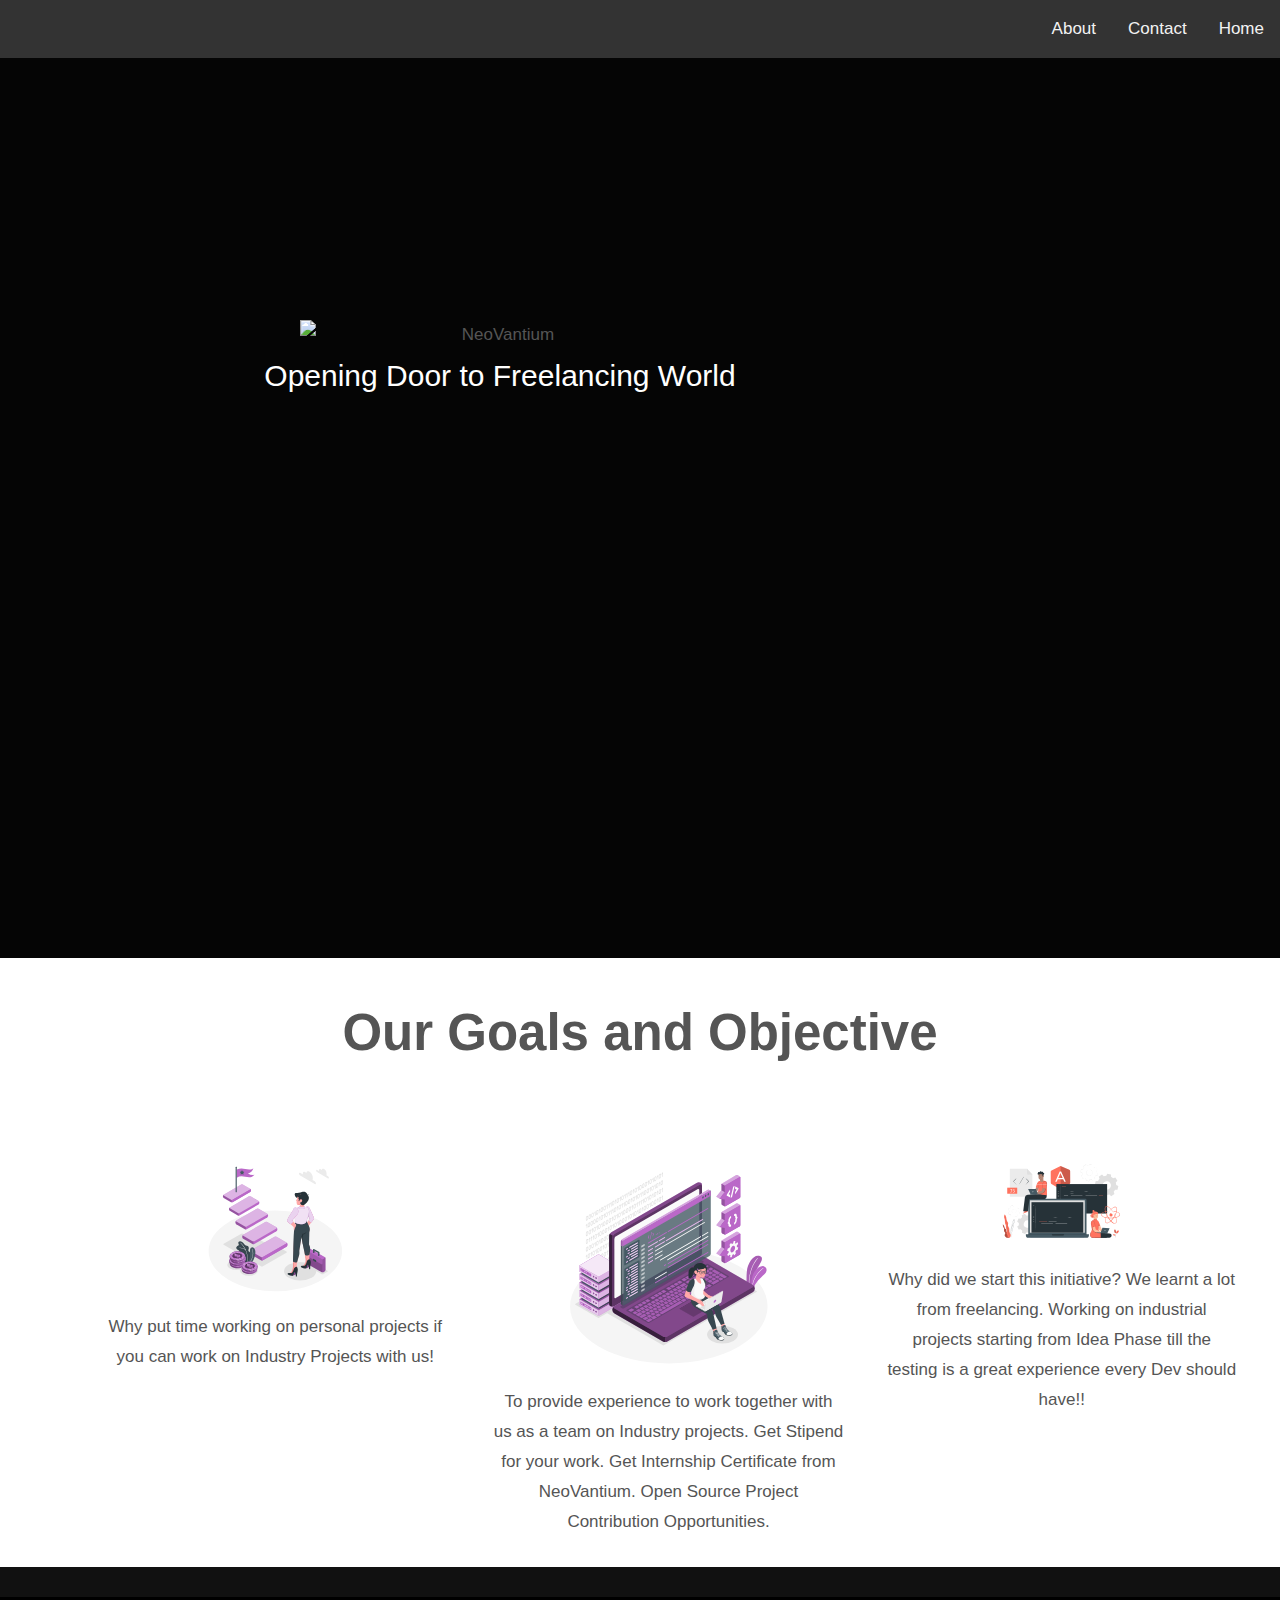
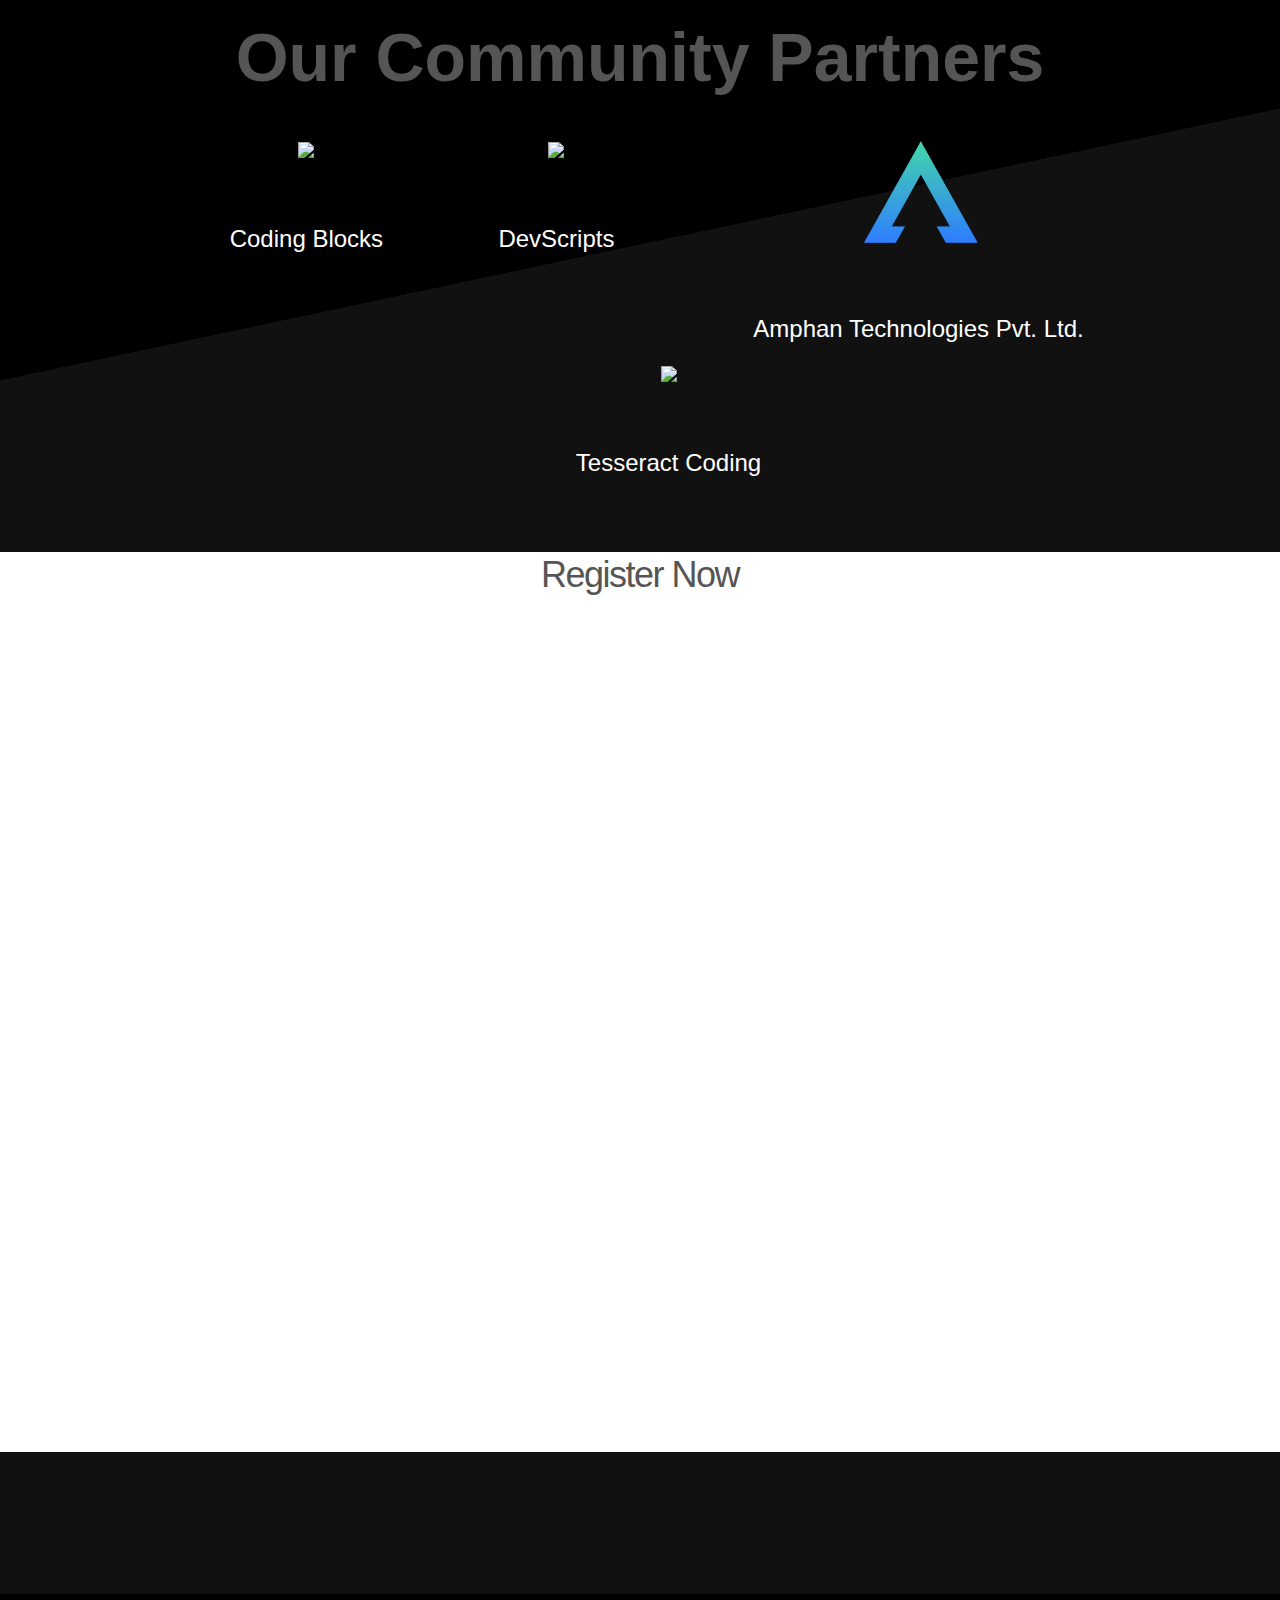
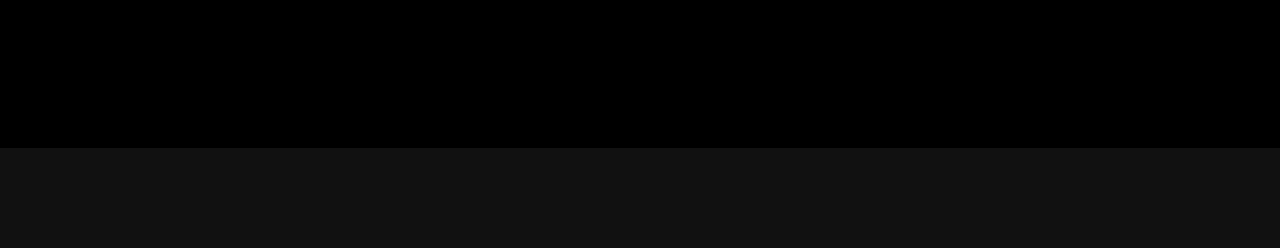
==== commit 85f5d458: "Social shorts added" ====
--- a/index.html
+++ b/index.html
@@ -53,10 +53,8 @@
     <link rel="stylesheet" href="css/main.css">
     <meta name="viewport" content="width=device-width, initial-scale=1">
     <link rel="stylesheet" href="https://cdnjs.cloudflare.com/ajax/libs/normalize/5.0.0/normalize.min.css">
-
-    <!--    <link rel="shortcut icon" href="logo.jpg" type="image/x-icon">-->
-    <!--    <link rel="icon" href="logo.jpg" type="image/x-icon">-->
-
+    <link rel="shortcut icon" href="logo.png" type="image/x-icon">
+    <link rel="icon" href="logo.png" type="image/x-icon">
 
     <!--    <meta name="viewport"-->
     <!--          content="width=device-width, user-scalable=no, initial-scale=1.0, maximum-scale=1.0, minimum-scale=1.0">-->
@@ -172,7 +170,7 @@
             <img src="./images/Coding-amico.svg" style="max-width: 60% ;flex: 1">
             <p>To provide experience to work together with us as a team on Industry projects.
                 Get Stipend for your work.
-<!--                Get mentorship support from experts.-->
+                <!--                Get mentorship support from experts.-->
                 Get Internship Certificate from NeoVantium.
                 Open Source Project Contribution Opportunities.</p>
         </li>
@@ -187,14 +185,17 @@
 <div style="text-align: center;background: linear-gradient(168deg, black 50%, #111111 0);">
     <span style="font-size: 4em;font-weight: bold">Our Community Partners</span>
     <ul style="display: flex ;list-style: none;flex-wrap: wrap ;justify-content: center">
-        <li style="min-width: 350px "><a href="#"><img src="./images/codingBlocks.png"
-                                                       style="max-width: 40%; max-height: 400px; "></a>
+        <li style="min-width: 250px "><a href="#"><img src="./images/codingBlocks.png"
+                                                       style="max-width: 40%; max-height: 300px; "></a>
             <h3 style="color: white">Coding Blocks</h3></li>
-        <li style="min-width: 350px "><a href="#"> <img src="./images/devScript.png"
-                                                        style="max-width: 40%;max-height: 400px;"></a>
+        <li style="min-width: 250px "><a href="#"> <img src="./images/devScript.png"
+                                                        style="max-width: 40%;max-height: 300px;"></a>
             <h3 style="color: white">DevScripts</h3></li>
-        <li style="min-width: 350px "><a href="#"> <img src="./images/tesseract-logo-white.png"
-                                                        style="max-width: 40%;max-height: 400px; "></a>
+        <li style="min-width: 250px "><a href="#"> <img src="./images/AmphanTri.png"
+                                                        style="max-width: 40%;max-height: 300px; "></a>
+            <h3 style="color: white">Amphan Technologies Pvt. Ltd.</h3></li>
+        <li style="min-width: 250px "><a href="#"> <img src="./images/tesseract-logo-white.png"
+                                                        style="max-width: 40%;max-height: 300px; "></a>
             <h3 style="color: white">Tesseract Coding</h3></li>
 
     </ul>
@@ -205,6 +206,35 @@
         <script src="https://www.cognitoforms.com/s/sWXdpaJol0aADceBAxfaHA"></script>
         <script>Cognito.load("forms", {id: "1"});</script>
     </div>
+
+
+
+    <div class="row" data-aos="fade-up">
+        <div class="col-full tab-full contact-secondary">
+            <br><br>
+            <h3 class="subhead subhead--light"> Join our groups for further updates for further updates!</h3>
+            <ul class="contact-social">
+<!--                <li><a target="_blank" rel="noopener" style="color: #E04782" href="https://www.instagram.com/neovantium/" title="Instagram"><i-->
+<!--                        class="fab fa-instagram"></i></a></li>-->
+<!--                <li><a target="_blank" rel="noopener" style="color: #0077B5" href="https://www.linkedin.com/company/neovantium/"-->
+<!--                       title="LinkedIn"><i class="fab fa-linkedin"></i></a></li>-->
+<!--                <li><a target="_blank" rel="noopener" style="color: #0d0925"  href="https://twitter.com/VedantKhairnar3" title="Twitter"><i-->
+<!--                        class="fab fa-twitter"></i></a></li>-->
+                <li><a target="_blank" rel="noopener" style="color: #33cc33"  href="https://chat.whatsapp.com/BU9VYXb6cHMDtiQHC4lI9r" title="Twitter"><i
+                        class="fab fa-whatsapp"></i></a></li>
+<!--                <li><a target="_blank" rel="noopener" style="color: #7289DA"  href="https://discord.gg/zscS5MC" title="Discord"><i-->
+<!--                        class="fab fa-discord"></i></a></li>-->
+                <li><a target="_blank" rel="noopener" style="color: #27A6E6" href="https://t.me/neovantium/"
+                       title="Telegram"><i class="fab fa-telegram"></i></a></li>
+
+<!--                <li><a target="_blank" rel="noopener" style="color: black" href="https://medium.com/@neovantium" title="Medium"><i-->
+<!--                        class="fab fa-medium"></i></a></li>-->
+
+            </ul>
+        </div>
+    </div>
+</div>
+
 </div>
 <!--<div id="aboutus" style="justify-content: center ;color: white;text-align: center">-->
 <!--  <h2>About us</h2>-->
@@ -257,7 +287,7 @@
                 <!--                       title="Stack Overflow"><i class="fab fa-stack-overflow"></i></a></li>-->
                 <!--                <li><a target="_blank" rel="noopener" href="https://in.pinterest.com/vedantkhairnar/" title="Pinterest"><i-->
                 <!--                        class="fab fa-pinterest"></i></a></li>-->
-                <li><a target="_blank" rel="noopener" href="https://t.me/Kingsmanvk/" title="Telegram"><i
+                <li><a target="_blank" rel="noopener" href="https://t.me/neovantium/" title="Telegram"><i
                         class="fab fa-telegram-plane"></i></a></li>
                 <li><a target="_blank" rel="noopener" href="" title="Discord : Kingsmanvk#8291"><i
                         class="fab fa-discord"></i></a></li>
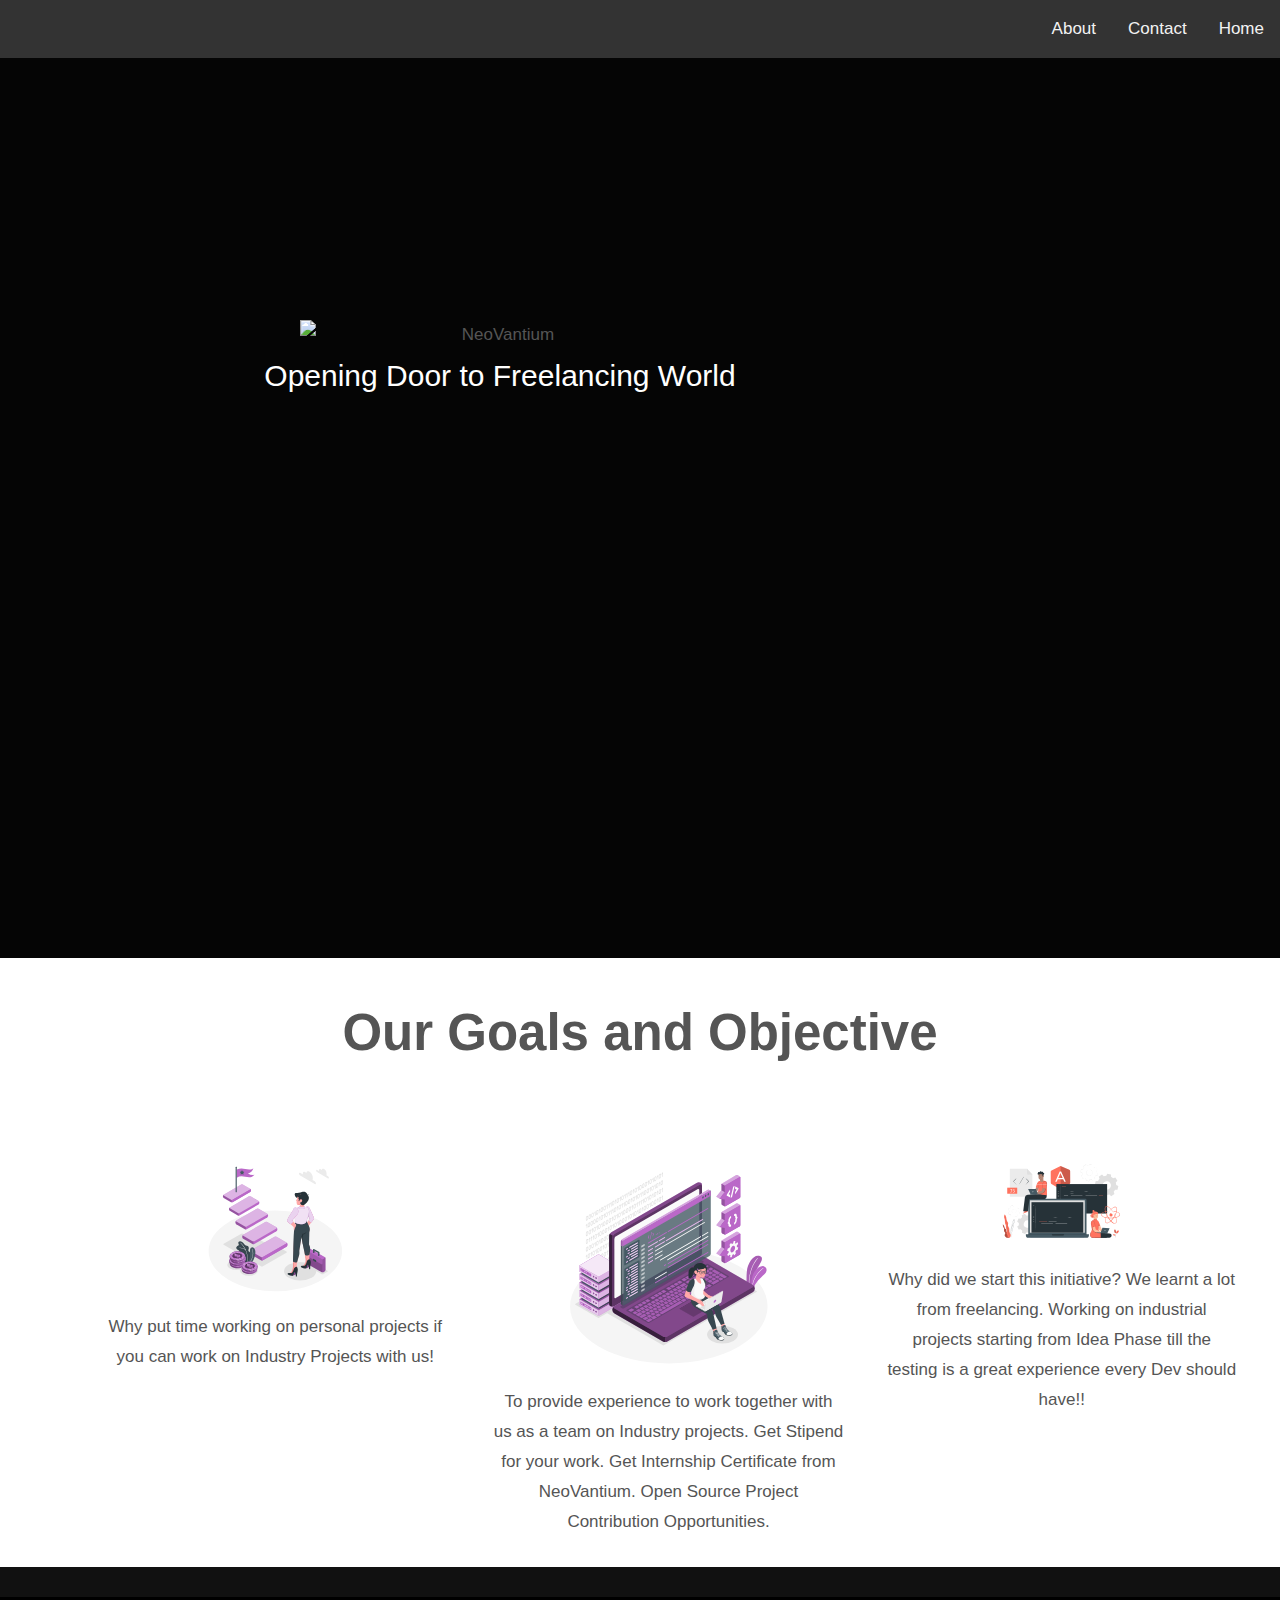
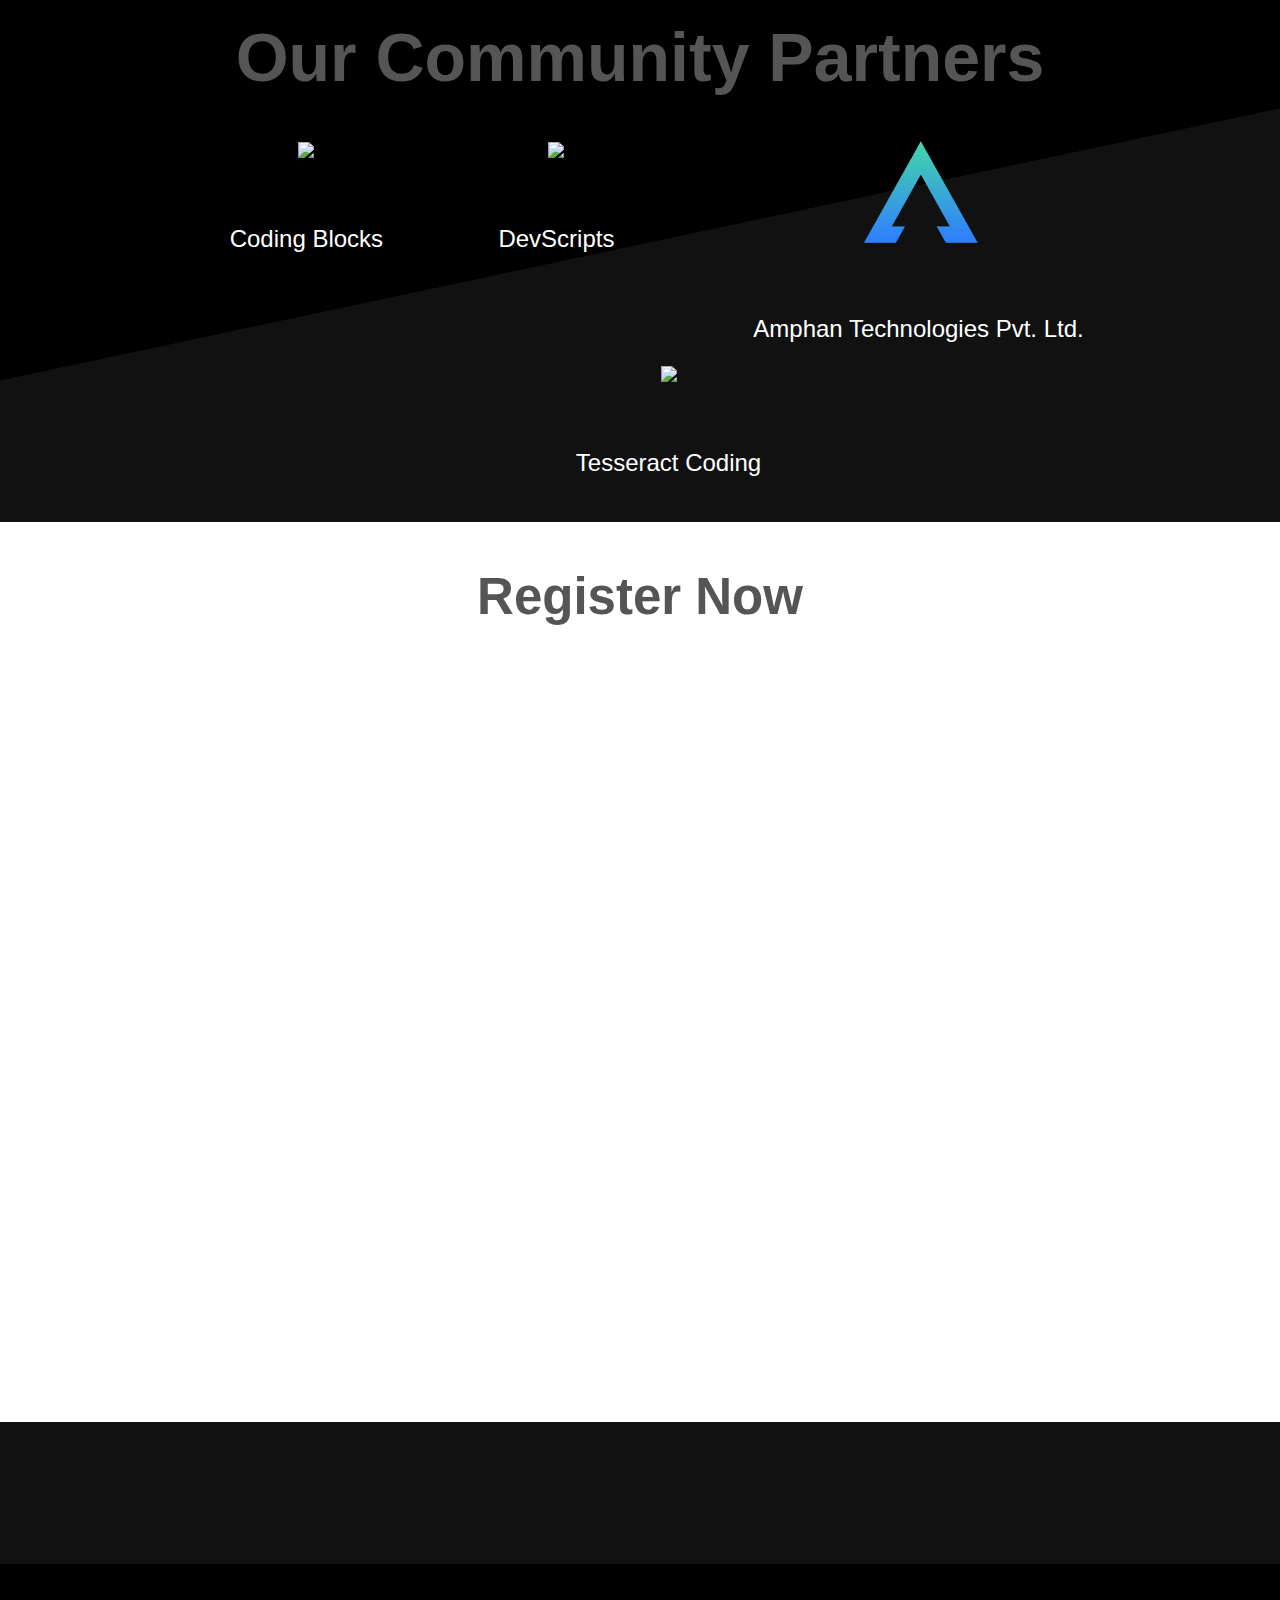
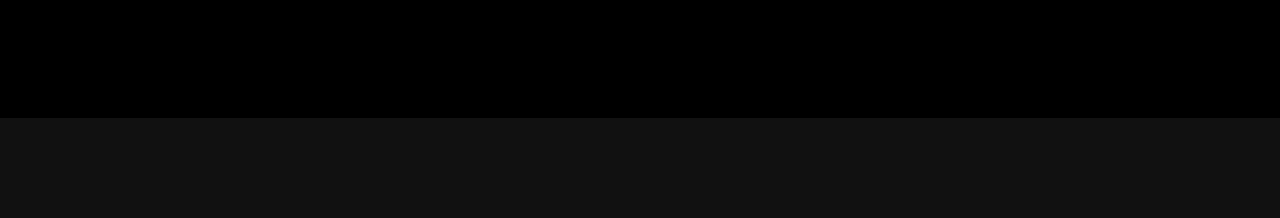
==== commit 4e065900: "🐛 FIX: heading and remove single closing div" ====
--- a/index.html
+++ b/index.html
@@ -1,328 +1,455 @@
 <!DOCTYPE html>
 <html lang="en">
-<head>
-    <!-- Global site tag (gtag.js) - Google Analytics -->
-    <link rel="stylesheet" href="https://www.w3schools.com/w3css/4/w3.css">
-    <script async src="https://www.googletagmanager.com/gtag/js?id=UA-147438160-1"></script>
-    <script>
-        window.dataLayer = window.dataLayer || [];
-
-        function gtag() {
-            dataLayer.push(arguments);
-        }
-
-        gtag('js', new Date());
-
-        gtag('config', 'UA-147438160-1');
-    </script>
-
-
-    <title>NeoVantium</title>
-
-    <meta http-equiv="content-type" content="text/html; charset=utf-8">
-    <meta name="description" content="Opening Door to Freelancing"/>
-    <meta name="viewport" content="width=device-width, initial-scale=1.0, user-scalable=0"/>
-    <meta name="theme-color" content="#212121">
-
-    <meta name="twitter:card" content="summary">
-    <meta name="twitter:site" content="NeoVantium">
-    <meta name="twitter:title" content="NeoVantium">
-    <meta name="twitter:description" content="Opening Door to Freelancing">
-    <meta name="twitter:creator" content="@kingsmanvk">
-
-    <meta property="fb:admins" content="100000581280466"/>
-    <meta property="fb:app_id" content="1473140929606808"/>
-    <meta property="og:type" content="profile"/>
-    <meta property="profile:first_name" content="Vedant"/>
-    <meta property="profile:last_name" content="Khairnar"/>
-    <meta property="profile:gender" content="male"/>
-    <meta property="profile:username" content="Kingsmanvk"/>
-    <meta property="og:site_name" content="Vedant Khairnar"/>
-    <meta property="og:title" content="NeoVantium"/>
-    <meta property="og:description" content="Opening Door to Freelancing"/>
-    <meta property="og:image" content="/images/sharing.png"/>
-
-    <meta name="google-site-verification" content="-RpIQCfiShG8MdCN9zyQwUs7j0xTHOzeqZyB7f8e0qk"/>
-
-    <link rel='stylesheet'
-          href='https://fonts.googleapis.com/css?family=Titillium+Web:600,300|Expletus+Sans:300,700|Domine:400,700'>
-    <link rel="stylesheet" href="https://use.fontawesome.com/releases/v5.3.1/css/all.css">
-    <link rel="stylesheet" href="https://cdn.jsdelivr.net/npm/aos@2.3.3/dist/aos.css">
-
-    <link rel="stylesheet" href="css/base.css">
-    <link rel="stylesheet" href="css/main.css">
-    <meta name="viewport" content="width=device-width, initial-scale=1">
-    <link rel="stylesheet" href="https://cdnjs.cloudflare.com/ajax/libs/normalize/5.0.0/normalize.min.css">
-    <link rel="shortcut icon" href="logo.png" type="image/x-icon">
-    <link rel="icon" href="logo.png" type="image/x-icon">
-
-    <!--    <meta name="viewport"-->
-    <!--          content="width=device-width, user-scalable=no, initial-scale=1.0, maximum-scale=1.0, minimum-scale=1.0">-->
-    <link rel="stylesheet" href="https://cdnjs.cloudflare.com/ajax/libs/normalize/5.0.0/normalize.min.css">
-    <link rel='stylesheet' href='https://cdnjs.cloudflare.com/ajax/libs/Swiper/4.3.5/css/swiper.min.css'>
-    <style>
-        body {
-            margin: 0;
-            font-family: Arial, Helvetica, sans-serif;
-        }
-
-        .topnav {
-            overflow: hidden;
-            background-color: #333;
-        }
-
-        .topnav a {
-            float: right;
-            display: block;
-            color: #f2f2f2;
-            text-align: center;
-            padding: 14px 16px;
-            text-decoration: none;
-            font-size: 17px;
-        }
-
-        .topnav a:hover {
-            background-color: darkblue;
-            color: white;
-        }
-
-        /*.topnav a.active {*/
-        /*    !*background-color: darkslateblue;*!*/
-        /*    color: red;*/
-        /*}*/
-
-        .topnav .icon {
-            display: none;
-        }
-
-        @media screen and (max-width: 600px) {
-            .topnav a:not(:first-child) {
-                display: none;
-            }
-
-            .topnav a.icon {
+    <head>
+        <!-- Global site tag (gtag.js) - Google Analytics -->
+        <link rel="stylesheet" href="https://www.w3schools.com/w3css/4/w3.css" />
+        <script async src="https://www.googletagmanager.com/gtag/js?id=UA-147438160-1"></script>
+        <script>
+            window.dataLayer = window.dataLayer || [];
+
+            function gtag() {
+                dataLayer.push(arguments);
+            }
+
+            gtag('js', new Date());
+
+            gtag('config', 'UA-147438160-1');
+        </script>
+
+        <title>NeoVantium</title>
+
+        <meta http-equiv="content-type" content="text/html; charset=utf-8" />
+        <meta name="description" content="Opening Door to Freelancing" />
+        <meta name="viewport" content="width=device-width, initial-scale=1.0, user-scalable=0" />
+        <meta name="theme-color" content="#212121" />
+
+        <meta name="twitter:card" content="summary" />
+        <meta name="twitter:site" content="NeoVantium" />
+        <meta name="twitter:title" content="NeoVantium" />
+        <meta name="twitter:description" content="Opening Door to Freelancing" />
+        <meta name="twitter:creator" content="@kingsmanvk" />
+
+        <meta property="fb:admins" content="100000581280466" />
+        <meta property="fb:app_id" content="1473140929606808" />
+        <meta property="og:type" content="profile" />
+        <meta property="profile:first_name" content="Vedant" />
+        <meta property="profile:last_name" content="Khairnar" />
+        <meta property="profile:gender" content="male" />
+        <meta property="profile:username" content="Kingsmanvk" />
+        <meta property="og:site_name" content="Vedant Khairnar" />
+        <meta property="og:title" content="NeoVantium" />
+        <meta property="og:description" content="Opening Door to Freelancing" />
+        <meta property="og:image" content="/images/sharing.png" />
+
+        <meta
+            name="google-site-verification"
+            content="-RpIQCfiShG8MdCN9zyQwUs7j0xTHOzeqZyB7f8e0qk"
+        />
+
+        <link
+            rel="stylesheet"
+            href="https://fonts.googleapis.com/css?family=Titillium+Web:600,300|Expletus+Sans:300,700|Domine:400,700"
+        />
+        <link rel="stylesheet" href="https://use.fontawesome.com/releases/v5.3.1/css/all.css" />
+        <link rel="stylesheet" href="https://cdn.jsdelivr.net/npm/aos@2.3.3/dist/aos.css" />
+
+        <link rel="stylesheet" href="css/base.css" />
+        <link rel="stylesheet" href="css/main.css" />
+        <meta name="viewport" content="width=device-width, initial-scale=1" />
+        <link
+            rel="stylesheet"
+            href="https://cdnjs.cloudflare.com/ajax/libs/normalize/5.0.0/normalize.min.css"
+        />
+        <link rel="shortcut icon" href="logo.png" type="image/x-icon" />
+        <link rel="icon" href="logo.png" type="image/x-icon" />
+
+        <!--    <meta name="viewport"-->
+        <!--          content="width=device-width, user-scalable=no, initial-scale=1.0, maximum-scale=1.0, minimum-scale=1.0">-->
+        <link
+            rel="stylesheet"
+            href="https://cdnjs.cloudflare.com/ajax/libs/normalize/5.0.0/normalize.min.css"
+        />
+        <link
+            rel="stylesheet"
+            href="https://cdnjs.cloudflare.com/ajax/libs/Swiper/4.3.5/css/swiper.min.css"
+        />
+        <style>
+            body {
+                margin: 0;
+                font-family: Arial, Helvetica, sans-serif;
+            }
+
+            .topnav {
+                overflow: hidden;
+                background-color: #333;
+            }
+
+            .topnav a {
                 float: right;
                 display: block;
-            }
-        }
-
-        @media screen and (max-width: 600px) {
-            .topnav.responsive {
-                position: relative;
-            }
-
-            .topnav.responsive .icon {
-                position: absolute;
-                right: 0;
-                top: 0;
-            }
-
-            .topnav.responsive a {
-                float: none;
-                display: block;
-                text-align: left;
-            }
-        }
-    </style>
-
-</head>
-<body id="top">
-<div class="topnav" id="myTopnav">
-    <a href="#home" class="active">Home</a>
-    <!--    <a href="#news">News</a>-->
-    <a href="#contact">Contact</a>
-    <a href="aboutus.html">About</a>
-    <a href="javascript:void(0);" class="icon" onclick="myFunction()">
-        <i class="fa fa-bars"></i>
-    </a>
-</div>
-
-<section id="home" class="s-home target-section">
-    <div class="shadow-overlay" id="wave"></div>
-    <div class="home-content">
-        <div class="row home-content__main"
-             style="display: flex;flex-direction: column;text-align: center;align-items: center">
-
-            <img src="./images/NeoVantium.png" alt="NeoVantium" style="width: 40%;margin-top: -20%; ">
-            <div style="color: white;font-size: 3rem;;">Opening Door to Freelancing World</div>
-        </div>
-    </div>
-    <!--    <a href="#about" class="home-scroll smoothscroll">-->
-    <!--        <span class="home-scroll__text">Scroll Down</span>-->
-    <!--        <span class="home-scroll__icon"></span>-->
-    <!--    </a>-->
-</section>
-<!--<div id="preloader">-->
-<!--    <div id="loader"></div>-->
-<!--</div>-->
-
-
-<div class="ourGoals  " style="background-color: white ;text-align: center ;justify-content: center">
-    <br>
-    <span style="font-size: 3em;font-weight: bold">Our Goals and Objective</span>
-    <br><br> <br>
-    <ul style="display: flex;flex-direction: row;justify-content: space-evenly;flex-wrap: wrap;list-style: none">
-        <li class="" style="max-width: 350px ">
-            <img src="./images/Goal-amico.svg" style="max-width: 40% ">
-            <p>Why put time working on personal projects if you can work on Industry Projects with us!</p>
-        </li>
-        <li style="max-width: 350px ;margin-top: 5px">
-            <img src="./images/Coding-amico.svg" style="max-width: 60% ;flex: 1">
-            <p>To provide experience to work together with us as a team on Industry projects.
-                Get Stipend for your work.
-                <!--                Get mentorship support from experts.-->
-                Get Internship Certificate from NeoVantium.
-                Open Source Project Contribution Opportunities.</p>
-        </li>
-        <li style="max-width: 350px ">
-            <img src="./images/JavaScript%20frameworks-pana.svg" style="max-width: 40%">
-            <p>Why did we start this initiative?
-                We learnt a lot from freelancing. Working on industrial projects starting from Idea Phase till the
-                testing is a great experience every Dev should have!!</p>
-        </li>
-    </ul>
-</div>
-<div style="text-align: center;background: linear-gradient(168deg, black 50%, #111111 0);">
-    <span style="font-size: 4em;font-weight: bold">Our Community Partners</span>
-    <ul style="display: flex ;list-style: none;flex-wrap: wrap ;justify-content: center">
-        <li style="min-width: 250px "><a href="#"><img src="./images/codingBlocks.png"
-                                                       style="max-width: 40%; max-height: 300px; "></a>
-            <h3 style="color: white">Coding Blocks</h3></li>
-        <li style="min-width: 250px "><a href="#"> <img src="./images/devScript.png"
-                                                        style="max-width: 40%;max-height: 300px;"></a>
-            <h3 style="color: white">DevScripts</h3></li>
-        <li style="min-width: 250px "><a href="#"> <img src="./images/AmphanTri.png"
-                                                        style="max-width: 40%;max-height: 300px; "></a>
-            <h3 style="color: white">Amphan Technologies Pvt. Ltd.</h3></li>
-        <li style="min-width: 250px "><a href="#"> <img src="./images/tesseract-logo-white.png"
-                                                        style="max-width: 40%;max-height: 300px; "></a>
-            <h3 style="color: white">Tesseract Coding</h3></li>
-
-    </ul>
-</div>
-<div class="ourGoals" style="height: 100vh ;text-align: center;background-color: white">
-    <h1>Register Now</h1>
-    <div class="cognito">
-        <script src="https://www.cognitoforms.com/s/sWXdpaJol0aADceBAxfaHA"></script>
-        <script>Cognito.load("forms", {id: "1"});</script>
-    </div>
-
-
-
-    <div class="row" data-aos="fade-up">
-        <div class="col-full tab-full contact-secondary">
-            <br><br>
-            <h3 class="subhead subhead--light"> Join our groups for further updates for further updates!</h3>
-            <ul class="contact-social">
-<!--                <li><a target="_blank" rel="noopener" style="color: #E04782" href="https://www.instagram.com/neovantium/" title="Instagram"><i-->
-<!--                        class="fab fa-instagram"></i></a></li>-->
-<!--                <li><a target="_blank" rel="noopener" style="color: #0077B5" href="https://www.linkedin.com/company/neovantium/"-->
-<!--                       title="LinkedIn"><i class="fab fa-linkedin"></i></a></li>-->
-<!--                <li><a target="_blank" rel="noopener" style="color: #0d0925"  href="https://twitter.com/VedantKhairnar3" title="Twitter"><i-->
-<!--                        class="fab fa-twitter"></i></a></li>-->
-                <li><a target="_blank" rel="noopener" style="color: #33cc33"  href="https://chat.whatsapp.com/BU9VYXb6cHMDtiQHC4lI9r" title="Twitter"><i
-                        class="fab fa-whatsapp"></i></a></li>
-<!--                <li><a target="_blank" rel="noopener" style="color: #7289DA"  href="https://discord.gg/zscS5MC" title="Discord"><i-->
-<!--                        class="fab fa-discord"></i></a></li>-->
-                <li><a target="_blank" rel="noopener" style="color: #27A6E6" href="https://t.me/neovantium/"
-                       title="Telegram"><i class="fab fa-telegram"></i></a></li>
-
-<!--                <li><a target="_blank" rel="noopener" style="color: black" href="https://medium.com/@neovantium" title="Medium"><i-->
-<!--                        class="fab fa-medium"></i></a></li>-->
-
+                color: #f2f2f2;
+                text-align: center;
+                padding: 14px 16px;
+                text-decoration: none;
+                font-size: 17px;
+            }
+
+            .topnav a:hover {
+                background-color: darkblue;
+                color: white;
+            }
+
+            /*.topnav a.active {*/
+            /*    !*background-color: darkslateblue;*!*/
+            /*    color: red;*/
+            /*}*/
+
+            .topnav .icon {
+                display: none;
+            }
+
+            @media screen and (max-width: 600px) {
+                .topnav a:not(:first-child) {
+                    display: none;
+                }
+
+                .topnav a.icon {
+                    float: right;
+                    display: block;
+                }
+            }
+
+            @media screen and (max-width: 600px) {
+                .topnav.responsive {
+                    position: relative;
+                }
+
+                .topnav.responsive .icon {
+                    position: absolute;
+                    right: 0;
+                    top: 0;
+                }
+
+                .topnav.responsive a {
+                    float: none;
+                    display: block;
+                    text-align: left;
+                }
+            }
+        </style>
+    </head>
+    <body id="top">
+        <div class="topnav" id="myTopnav">
+            <a href="#home" class="active">Home</a>
+            <!--    <a href="#news">News</a>-->
+            <a href="#contact">Contact</a>
+            <a href="#">About</a>
+            <a href="javascript:void(0);" class="icon" onclick="myFunction()">
+                <i class="fa fa-bars"></i>
+            </a>
+        </div>
+
+        <section id="home" class="s-home target-section">
+            <div class="shadow-overlay" id="wave"></div>
+            <div class="home-content">
+                <div
+                    class="row home-content__main"
+                    style="
+                        display: flex;
+                        flex-direction: column;
+                        text-align: center;
+                        align-items: center;
+                    "
+                >
+                    <img
+                        src="./images/NeoVantium.png"
+                        alt="NeoVantium"
+                        style="width: 40%; margin-top: -20%"
+                    />
+                    <div style="color: white; font-size: 3rem ;">
+                        Opening Door to Freelancing World
+                    </div>
+                </div>
+            </div>
+            <!--    <a href="#about" class="home-scroll smoothscroll">-->
+            <!--        <span class="home-scroll__text">Scroll Down</span>-->
+            <!--        <span class="home-scroll__icon"></span>-->
+            <!--    </a>-->
+        </section>
+        <!--<div id="preloader">-->
+        <!--    <div id="loader"></div>-->
+        <!--</div>-->
+
+        <div
+            class="ourGoals"
+            style="background-color: white; text-align: center; justify-content: center"
+        >
+            <br />
+            <span style="font-size: 3em; font-weight: bold">Our Goals and Objective</span>
+            <br /><br />
+            <br />
+            <ul
+                style="
+                    display: flex;
+                    flex-direction: row;
+                    justify-content: space-evenly;
+                    flex-wrap: wrap;
+                    list-style: none;
+                "
+            >
+                <li class="" style="max-width: 350px">
+                    <img src="./images/Goal-amico.svg" style="max-width: 40%" />
+                    <p>
+                        Why put time working on personal projects if you can work on Industry
+                        Projects with us!
+                    </p>
+                </li>
+                <li style="max-width: 350px; margin-top: 5px">
+                    <img src="./images/Coding-amico.svg" style="max-width: 60%; flex: 1" />
+                    <p>
+                        To provide experience to work together with us as a team on Industry
+                        projects. Get Stipend for your work.
+                        <!--                Get mentorship support from experts.-->
+                        Get Internship Certificate from NeoVantium. Open Source Project Contribution
+                        Opportunities.
+                    </p>
+                </li>
+                <li style="max-width: 350px">
+                    <img src="./images/JavaScript%20frameworks-pana.svg" style="max-width: 40%" />
+                    <p>
+                        Why did we start this initiative? We learnt a lot from freelancing. Working
+                        on industrial projects starting from Idea Phase till the testing is a great
+                        experience every Dev should have!!
+                    </p>
+                </li>
             </ul>
         </div>
-    </div>
-</div>
-
-</div>
-<!--<div id="aboutus" style="justify-content: center ;color: white;text-align: center">-->
-<!--  <h2>About us</h2>-->
-
-<!--    <p style="max-width: 50%;margin-left: 25%">-->
-<!--        Why did we start this initiative?<br>-->
-
-<!--        We learnt a lot from freelancing. Working on industrial projects starting from Idea Phase till the testing is a w-->
-<!--        Why put time working on personal projects if you can work on Industry projects with us?</p>-->
-
-<!--</div>-->
-<div class="row" data-aos="fade-up">
-    <div class="col-full contact-main">
-        <p>
-            <a href="mailto:neovantium@gmail.com" class="contact-email" title="Email" target="_blank" rel="noopener">neovantium@gmail.com</a>
-        </p>
-    </div>
-</div>
-<div style="background-color: black">
-
-    <!--   <a href="https://www.linkedin.com/company/neovantium/"><img src="./images/" alt="LinkedIn"> </a>-->
-    <!--    <a href="https://www.instagram.com/neovantium/"><img src="./images/" alt="Instagram"> </a>-->
-    <!--    <a href="https://medium.com/@neovantium"><img src="./images/" alt="Medium"> </a>-->
-    <!--    <a href="neovantium@gmail.com"><img src="./images/" alt="Gmail"> </a>-->
-
-    <div class="row" data-aos="fade-up">
-        <div class="col-full tab-full contact-secondary">
-            <br><br>
-            <h3 class="subhead subhead--light"> Our Social Presence</h3>
-            <ul class="contact-social">
-
-                <!--                <li><a target="_blank" rel="noopener" href="https://github.com/VedantKhairnar" title="GitHub"><i-->
-                <!--                        class="fab fa-github"></i></a></li>-->
-                <li><a target="_blank" rel="noopener" href="https://www.instagram.com/neovantium/" title="Instagram"><i
-                        class="fab fa-instagram"></i></a></li>
-                <li><a target="_blank" rel="noopener" href="https://www.linkedin.com/company/neovantium/"
-                       title="LinkedIn"><i class="fab fa-linkedin"></i></a></li>
-                <!--                <li><a target="_blank" rel="noopener" href="https://www.facebook.com/profile.php?id=100009440914873"-->
-                <!--                       title="Facebook"><i class="fab fa-facebook"></i></a></li>-->
-                <li><a target="_blank" rel="noopener" href="https://twitter.com/VedantKhairnar3" title="Twitter"><i
-                        class="fab fa-twitter"></i></a></li>
-                <!--                <li><a target="_blank" rel="noopener"-->
-                <!--                       href="https://open.spotify.com/user/tkez055z1jai9uero7jw1qa5z?si=jrBr5LzNSMeRFNHv7JeEDw"-->
-                <!--                       title="Spotify"><i class="fab fa-spotify"></i></a></li>-->
-                <!--                <li><a target="_blank" rel="noopener" href="https://www.hackerrank.com/Kingsmanvk" title="HackerRank"><i-->
-                <!--                        class="fab fa-hackerrank"></i></a></li>-->
-                <li><a target="_blank" rel="noopener" href="https://www.quora.com/profile/Vedant-Khairnar"
-                       title="Quora"><i class="fab fa-quora"></i></a></li>
-                <!--                <li><a target="_blank" rel="noopener" href="https://stackoverflow.com/users/11176566/kingsmanvk"-->
-                <!--                       title="Stack Overflow"><i class="fab fa-stack-overflow"></i></a></li>-->
-                <!--                <li><a target="_blank" rel="noopener" href="https://in.pinterest.com/vedantkhairnar/" title="Pinterest"><i-->
-                <!--                        class="fab fa-pinterest"></i></a></li>-->
-                <li><a target="_blank" rel="noopener" href="https://t.me/neovantium/" title="Telegram"><i
-                        class="fab fa-telegram-plane"></i></a></li>
-                <li><a target="_blank" rel="noopener" href="" title="Discord : Kingsmanvk#8291"><i
-                        class="fab fa-discord"></i></a></li>
-                <!--                <li><a target="_blank" rel="noopener" href="https://sourcerer.io/vedantkhairnar" title="GitHub"><img-->
-                <!--                        src="images/icons/sourcerer3.png" height="32px" alt="Sourcerer"></a></li>-->
-                <!--                <li><a target="_blank" rel="noopener" href="https://www.gitmemory.com/VedantKhairnar"-->
-                <!--                       title="Git Memory"><i-->
-                <!--                        class="fab fa-git"></i></a></li>-->
-                <li><a target="_blank" rel="noopener" href="https://medium.com/@neovantium" title="Medium"><i
-                        class="fab fa-medium"></i></a></li>
-                <!--                <li><a target="_blank" rel="noopener" href="https://www.twitch.tv/kingsmanvk" title="Twitch"><i-->
-                <!--                        class="fab fa-twitch"></i></a></li>-->
+        <div style="text-align: center; background: linear-gradient(168deg, black 50%, #111111 0)">
+            <span style="font-size: 4em; font-weight: bold">Our Community Partners</span>
+            <ul style="display: flex; list-style: none; flex-wrap: wrap; justify-content: center">
+                <li style="min-width: 250px">
+                    <a href="#"
+                        ><img
+                            src="./images/codingBlocks.png"
+                            style="max-width: 40%; max-height: 300px"
+                    /></a>
+                    <h3 style="color: white">Coding Blocks</h3>
+                </li>
+                <li style="min-width: 250px">
+                    <a href="#">
+                        <img src="./images/devScript.png" style="max-width: 40%; max-height: 300px"
+                    /></a>
+                    <h3 style="color: white">DevScripts</h3>
+                </li>
+                <li style="min-width: 250px">
+                    <a href="#">
+                        <img src="./images/AmphanTri.png" style="max-width: 40%; max-height: 300px"
+                    /></a>
+                    <h3 style="color: white">Amphan Technologies Pvt. Ltd.</h3>
+                </li>
+                <li style="min-width: 250px">
+                    <a href="#">
+                        <img
+                            src="./images/tesseract-logo-white.png"
+                            style="max-width: 40%; max-height: 300px"
+                    /></a>
+                    <h3 style="color: white">Tesseract Coding</h3>
+                </li>
             </ul>
         </div>
-    </div>
-</div>
-<script>
-    function myFunction() {
-        var x = document.getElementById("myTopnav");
-        if (x.className === "topnav") {
-            x.className += " responsive";
-        } else {
-            x.className = "topnav";
-        }
-    }
-</script>
-<script src="https://cdn.jsdelivr.net/npm/jquery@3.2.1/dist/jquery.min.js"></script>
-<script src="https://cdn.jsdelivr.net/npm/aos@2.3.3/dist/aos.min.js"></script>
-<script src="https://cdn.jsdelivr.net/npm/three@0.96.0/build/three.min.js"></script>
-<script src="https://cdn.jsdelivr.net/npm/three@0.96.0/examples/js/renderers/CanvasRenderer.js"></script>
-<script src="https://cdn.jsdelivr.net/npm/three@0.96.0/examples/js/renderers/Projector.js"></script>
-<script src="js/main.js"></script>
-<script src='https://cdnjs.cloudflare.com/ajax/libs/jquery/3.3.1/jquery.min.js'></script>
-<script src='https://cdnjs.cloudflare.com/ajax/libs/Swiper/4.3.5/js/swiper.min.js'></script>
-<script src="./js/script.js"></script>
-
-</body>
+        <div class="ourGoals" style="height: 100vh; text-align: center; background-color: white">
+            <br />
+            <span style="font-size: 3em; font-weight: bold">Register Now</span>
+            <div class="cognito">
+                <script src="https://www.cognitoforms.com/s/gv3-JilgwUuf3dKHJbFkmw"></script>
+                <script>
+                    Cognito.load('forms', { id: '1' });
+                </script>
+            </div>
+
+            <div class="row" data-aos="fade-up">
+                <div class="col-full tab-full contact-secondary">
+                    <br /><br />
+                    <h3 class="subhead subhead--light">
+                        Join our groups for further updates for further updates!
+                    </h3>
+                    <ul class="contact-social">
+                        <!--                <li><a target="_blank" rel="noopener" style="color: #E04782" href="https://www.instagram.com/neovantium/" title="Instagram"><i-->
+                        <!--                        class="fab fa-instagram"></i></a></li>-->
+                        <!--                <li><a target="_blank" rel="noopener" style="color: #0077B5" href="https://www.linkedin.com/company/neovantium/"-->
+                        <!--                       title="LinkedIn"><i class="fab fa-linkedin"></i></a></li>-->
+                        <!--                <li><a target="_blank" rel="noopener" style="color: #0d0925"  href="https://twitter.com/VedantKhairnar3" title="Twitter"><i-->
+                        <!--                        class="fab fa-twitter"></i></a></li>-->
+                        <li>
+                            <a
+                                target="_blank"
+                                rel="noopener"
+                                style="color: #33cc33"
+                                href="https://chat.whatsapp.com/BU9VYXb6cHMDtiQHC4lI9r"
+                                title="Twitter"
+                                ><i class="fab fa-whatsapp"></i
+                            ></a>
+                        </li>
+                        <!--                <li><a target="_blank" rel="noopener" style="color: #7289DA"  href="https://discord.gg/zscS5MC" title="Discord"><i-->
+                        <!--                        class="fab fa-discord"></i></a></li>-->
+                        <li>
+                            <a
+                                target="_blank"
+                                rel="noopener"
+                                style="color: #27a6e6"
+                                href="https://t.me/neovantium/"
+                                title="Telegram"
+                                ><i class="fab fa-telegram"></i
+                            ></a>
+                        </li>
+
+                        <!--                <li><a target="_blank" rel="noopener" style="color: black" href="https://medium.com/@neovantium" title="Medium"><i-->
+                        <!--                        class="fab fa-medium"></i></a></li>-->
+                    </ul>
+                </div>
+            </div>
+        </div>
+
+        <!--<div id="aboutus" style="justify-content: center ;color: white;text-align: center">-->
+        <!--  <h2>About us</h2>-->
+
+        <!--    <p style="max-width: 50%;margin-left: 25%">-->
+        <!--        Why did we start this initiative?<br>-->
+
+        <!--        We learnt a lot from freelancing. Working on industrial projects starting from Idea Phase till the testing is a w-->
+        <!--        Why put time working on personal projects if you can work on Industry projects with us?</p>-->
+
+        <!--</div>-->
+        <div class="row" data-aos="fade-up">
+            <div class="col-full contact-main">
+                <p>
+                    <a
+                        href="mailto:neovantium@gmail.com"
+                        class="contact-email"
+                        title="Email"
+                        target="_blank"
+                        rel="noopener"
+                        >neovantium@gmail.com</a
+                    >
+                </p>
+            </div>
+        </div>
+        <div style="background-color: black">
+            <!--   <a href="https://www.linkedin.com/company/neovantium/"><img src="./images/" alt="LinkedIn"> </a>-->
+            <!--    <a href="https://www.instagram.com/neovantium/"><img src="./images/" alt="Instagram"> </a>-->
+            <!--    <a href="https://medium.com/@neovantium"><img src="./images/" alt="Medium"> </a>-->
+            <!--    <a href="neovantium@gmail.com"><img src="./images/" alt="Gmail"> </a>-->
+
+            <div class="row" data-aos="fade-up">
+                <div class="col-full tab-full contact-secondary">
+                    <br /><br />
+                    <h3 class="subhead subhead--light">Our Social Presence</h3>
+                    <ul class="contact-social">
+                        <!--                <li><a target="_blank" rel="noopener" href="https://github.com/VedantKhairnar" title="GitHub"><i-->
+                        <!--                        class="fab fa-github"></i></a></li>-->
+                        <li>
+                            <a
+                                target="_blank"
+                                rel="noopener"
+                                href="https://www.instagram.com/neovantium/"
+                                title="Instagram"
+                                ><i class="fab fa-instagram"></i
+                            ></a>
+                        </li>
+                        <li>
+                            <a
+                                target="_blank"
+                                rel="noopener"
+                                href="https://www.linkedin.com/company/neovantium/"
+                                title="LinkedIn"
+                                ><i class="fab fa-linkedin"></i
+                            ></a>
+                        </li>
+                        <!--                <li><a target="_blank" rel="noopener" href="https://www.facebook.com/profile.php?id=100009440914873"-->
+                        <!--                       title="Facebook"><i class="fab fa-facebook"></i></a></li>-->
+                        <li>
+                            <a
+                                target="_blank"
+                                rel="noopener"
+                                href="https://twitter.com/VedantKhairnar3"
+                                title="Twitter"
+                                ><i class="fab fa-twitter"></i
+                            ></a>
+                        </li>
+                        <!--                <li><a target="_blank" rel="noopener"-->
+                        <!--                       href="https://open.spotify.com/user/tkez055z1jai9uero7jw1qa5z?si=jrBr5LzNSMeRFNHv7JeEDw"-->
+                        <!--                       title="Spotify"><i class="fab fa-spotify"></i></a></li>-->
+                        <!--                <li><a target="_blank" rel="noopener" href="https://www.hackerrank.com/Kingsmanvk" title="HackerRank"><i-->
+                        <!--                        class="fab fa-hackerrank"></i></a></li>-->
+                        <li>
+                            <a
+                                target="_blank"
+                                rel="noopener"
+                                href="https://www.quora.com/profile/Vedant-Khairnar"
+                                title="Quora"
+                                ><i class="fab fa-quora"></i
+                            ></a>
+                        </li>
+                        <!--                <li><a target="_blank" rel="noopener" href="https://stackoverflow.com/users/11176566/kingsmanvk"-->
+                        <!--                       title="Stack Overflow"><i class="fab fa-stack-overflow"></i></a></li>-->
+                        <!--                <li><a target="_blank" rel="noopener" href="https://in.pinterest.com/vedantkhairnar/" title="Pinterest"><i-->
+                        <!--                        class="fab fa-pinterest"></i></a></li>-->
+                        <li>
+                            <a
+                                target="_blank"
+                                rel="noopener"
+                                href="https://t.me/neovantium/"
+                                title="Telegram"
+                                ><i class="fab fa-telegram-plane"></i
+                            ></a>
+                        </li>
+                        <li>
+                            <a
+                                target="_blank"
+                                rel="noopener"
+                                href=""
+                                title="Discord : Kingsmanvk#8291"
+                                ><i class="fab fa-discord"></i
+                            ></a>
+                        </li>
+                        <!--                <li><a target="_blank" rel="noopener" href="https://sourcerer.io/vedantkhairnar" title="GitHub"><img-->
+                        <!--                        src="images/icons/sourcerer3.png" height="32px" alt="Sourcerer"></a></li>-->
+                        <!--                <li><a target="_blank" rel="noopener" href="https://www.gitmemory.com/VedantKhairnar"-->
+                        <!--                       title="Git Memory"><i-->
+                        <!--                        class="fab fa-git"></i></a></li>-->
+                        <li>
+                            <a
+                                target="_blank"
+                                rel="noopener"
+                                href="https://medium.com/@neovantium"
+                                title="Medium"
+                                ><i class="fab fa-medium"></i
+                            ></a>
+                        </li>
+                        <!--                <li><a target="_blank" rel="noopener" href="https://www.twitch.tv/kingsmanvk" title="Twitch"><i-->
+                        <!--                        class="fab fa-twitch"></i></a></li>-->
+                    </ul>
+                </div>
+            </div>
+        </div>
+        <script>
+            function myFunction() {
+                var x = document.getElementById('myTopnav');
+                if (x.className === 'topnav') {
+                    x.className += ' responsive';
+                } else {
+                    x.className = 'topnav';
+                }
+            }
+        </script>
+        <script src="https://cdn.jsdelivr.net/npm/jquery@3.2.1/dist/jquery.min.js"></script>
+        <script src="https://cdn.jsdelivr.net/npm/aos@2.3.3/dist/aos.min.js"></script>
+        <script src="https://cdn.jsdelivr.net/npm/three@0.96.0/build/three.min.js"></script>
+        <script src="https://cdn.jsdelivr.net/npm/three@0.96.0/examples/js/renderers/CanvasRenderer.js"></script>
+        <script src="https://cdn.jsdelivr.net/npm/three@0.96.0/examples/js/renderers/Projector.js"></script>
+        <script src="js/main.js"></script>
+        <script src="https://cdnjs.cloudflare.com/ajax/libs/jquery/3.3.1/jquery.min.js"></script>
+        <script src="https://cdnjs.cloudflare.com/ajax/libs/Swiper/4.3.5/js/swiper.min.js"></script>
+        <script src="./js/script.js"></script>
+    </body>
 </html>
